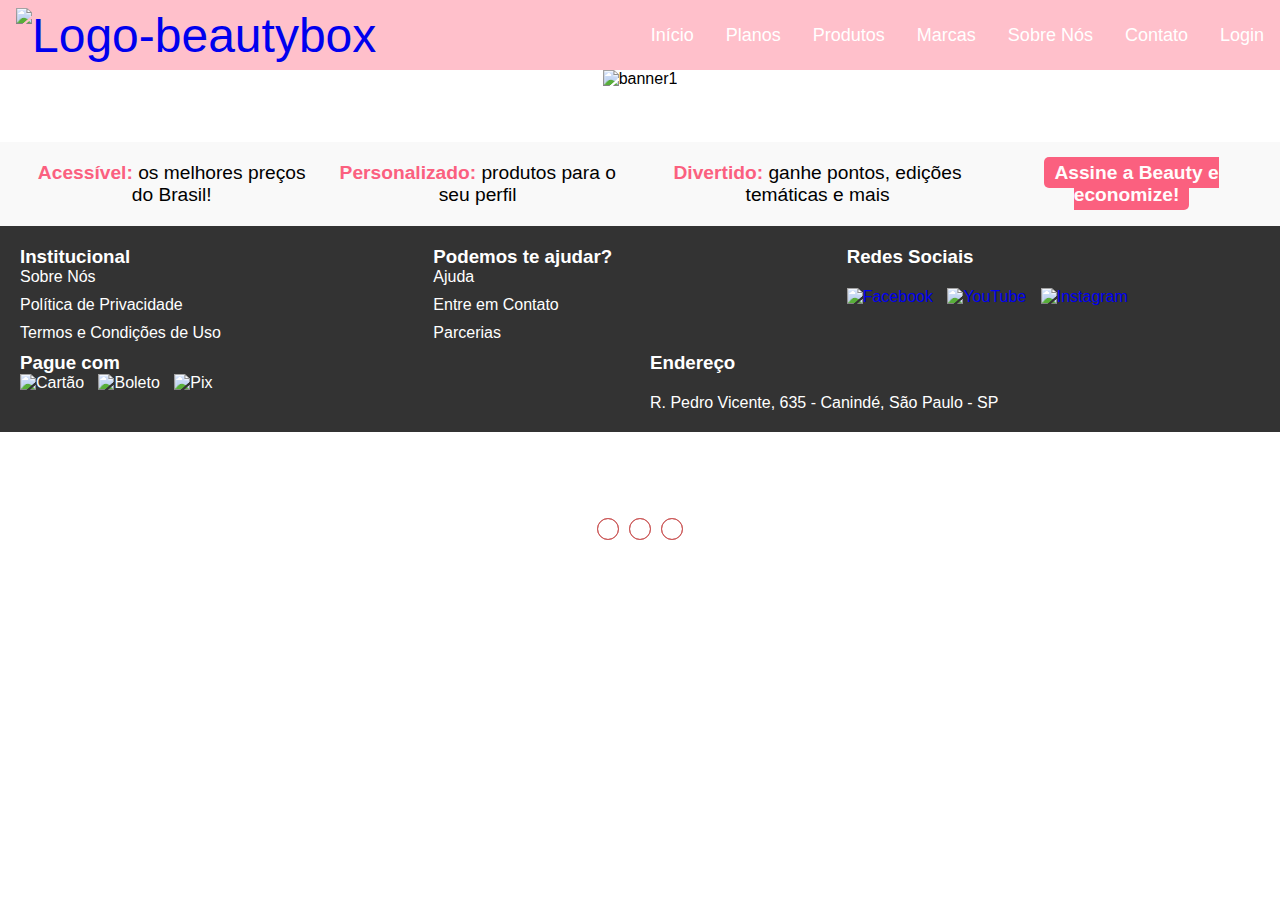
==== index.html @ 0a553676 "adicionando info list" ====
<!DOCTYPE html>
<html lang="en">
<head>
    <meta charset="UTF-8">
    <meta name="viewport" content="width=device-width, initial-scale=1.0">
    <title>BeautyBox</title>
    <link rel="stylesheet" href="Style/style.css" />
    <link rel="icon" href="Photos/logob.png"/>
    <script defer src="Scripts/mobileNavbar.js"></script>
    <script defer src="Scripts/slider.js"></script>

</head>
<body>
    <header class="header">
        <nav class="nav">
            <a href="/" class="logo"><img src="Photos/logop.png" alt="Logo-beautybox"></a>
            <button class="hamburguer"></button>
            <ul class="nav-list">
                <li><a href="#home">Início</a></li>
                <li><a href="#plans">Planos</a></li>
                <li><a href="products.html">Produtos</a></li>
                <li><a href="brands.html">Marcas</a></li>
                <li><a href="#about-us">Sobre Nós</a></li>
                <li><a href="#contacts">Contato</a></li>
                <li><a href="login.html">Login</a></li>
            </ul>
        </nav>
    </header>

    <section class="slider">
        <div class="slider-content">

            <input type= "radio" name="btn-radio" id="radio1">
            <input type= "radio" name="btn-radio" id="radio2">
            <input type= "radio" name="btn-radio" id="radio3">

            <div class="slide-box primeiro">
                <img class="img-desktop" src="Photos/banner-desk1.png" alt="banner1">
                <img class="img-mobile" src="Photos/banner-mob1.png" alt="banner1">
            </div>

            <div class="slide-box">
                <img class="img-desktop" src="Photos/banner-desk2.png" alt="banner2">
                <img class="img-mobile" src="Photos/banner-mob2.png" alt="banner2">
            </div>

            <div class="slide-box">
                <img class="img-desktop" src="Photos/banner-desk3.png" alt="banner3">
                <img class="img-mobile" src="Photos/banner-mob3.png" alt="banner3">
            </div>

            <div class="nav-auto">
                <div class="auto-btn1"></div>
                <div class="auto-btn2"></div>
                <div class="auto-btn3"></div>
            </div>

            <div class="nav-manual">
                <label for="radio1" class="manual-btn"></label>
                <label for="radio2" class="manual-btn"></label>
                <label for="radio3" class="manual-btn"></label>
            </div>

        </div>
    </section>
    
    <br>
    <br>
    <br>

    <section class="info-list">
        <ul>
            <li><strong style="color: #FB607F;">Acessível:</strong> os melhores preços do Brasil!</li>
            <li><strong style="color: #FB607F;">Personalizado:</strong> produtos para o seu perfil</li>
            <li><strong style="color: #FB607F;">Divertido:</strong> ganhe pontos, edições temáticas e mais</li>
            <li><a href="#planos"><span class="highlight-box"><strong style="color: #fffcfc;">Assine a Beauty e economize!</strong></a></span></li>
        </ul>
    </section>


    <!--
    <footer>
        <div id="footer-content">
            <div id="footer-contacts">
                <h1>Redes Socias</h1>
            </div>

            <div id="footer-social-media">
                <a href="#" class="footer-link" id="facebook">
                    <img src="Photos/facebook.svg" alt="icon facebook">
                </a>
            </div>
        </div>
    </footer>
-->

<div class="footer">
    <div class="footer-column">
        <h3>Institucional</h3>
        <ul>
            <li><a href="#">Sobre Nós</a></li>
            <li><a href="#">Política de Privacidade</a></li>
            <li><a href="#">Termos e Condições de Uso</a></li>
        </ul>
    </div>
    <div class="footer-column">
        <h3>Podemos te ajudar?</h3>
        <ul>
            <li><a href="#">Ajuda</a></li>
            <li><a href="#">Entre em Contato</a></li>
            <li><a href="#">Parcerias</a></li>
        </ul>
    </div>
    <div class="footer-column">
        <h3>Redes Sociais</h3>
        <div class="footer-social-icons">
            <a href="#"><img src="Photos/facebook.svg" alt="Facebook"></a>
            <a href="#"><img src="Photos/youtube.svg" alt="YouTube"></a>
            <a href="#"><img src="Photos/instagram.svg" alt="Instagram"></a>
        </div>
    </div>
    <div class="footer-column">
        <h3>Pague com</h3>
        <div class="footer-payment-methods">
            <img src="Photos/cartao.svg" alt="Cartão">
            <img src="Photos/boleto.svg" alt="Boleto">
            <img src="Photos/pix.svg" alt="Pix">
        </div>
    </div>
    <div class="footer-column">
        <h3>Endereço</h3>
        <p class="footer-address">R. Pedro Vicente, 635 - Canindé, São Paulo - SP</p>
    </div>
</div>

</body>
</html>
---- Style/style.css ----
* {
    margin: 0;
    padding: 0;
    font-family: Arial, sans-serif;
}

a {
    font:  sans-serif;
    text-decoration: none;
}

.header {
    background: #ffc0cb;
    padding-inline: 16px;
}

.nav {
    max-width: 1280px;
    height: 70px;
    margin-inline: auto;
    display: flex;
    justify-content: space-between;
    align-items: center;
}

.logo {
    font-size: 48px;
}

.logo img {
    height: 40px;
    margin-right: 100px;
}

.nav-list {
    display: flex;
    gap: 32px;
    list-style: none;
}

.nav-list a {
    font-size: 18px;
    color: #FFF;
    padding-block: 16px;
}

.hamburguer {
    display: none;
    border: none;
    background: none;
    border-top: 3px #FFF;
    cursor: pointer;
}

.hamburguer::before, .hamburguer::after{
    content: " ";
    display: block;
    width: 30px;
    height: 3px;
    background: #FFF;
    margin-top: 5px;
    position: relative;
    transition: 0.3s;
}

@media (max-width: 750px) {
    .hamburguer {
        display: block;
        z-index: 1;
    }
    .nav-list {
        position: fixed;
        top: 0;
        left: 0;
        width: 100vw;
        height: 100vh;
        background: #ffc0cb;
        flex-direction: column;
        justify-content: space-around;
        align-items: center;
        gap: 0;
        transform: translateX(100%);
        transition: trasform 0.3s ease-in;
        z-index: 1;
    }

    .nav.active .nav-list {
        transform: translateX(0);
        pointer-events: all;
        z-index: 2;
    }

    .nav.active .hamburguer {
        position: fixed;
        top: 26px;
        right: 16px;
        border-top-color: transparent;
        z-index: 3;
    }

    .nav.active .hamburguer::before {
        transform: rotate(135deg);
    }

    .nav.active .hamburguer::after {
        transform: rotate(-135deg);
        top: -7px;
    }

    .info-list {
        padding: 10px;
    }

    .info-list li {
        font-size: 1em;
    }

}

/*FIM DO HEADER*/

/*SLIDER*/
section.slider {
    margin: 0 auto;
    width: 100%;
    height: auto;
    padding: 0 !important;
    overflow: hidden;
}

.slider-content {
    width: 400%;
    height: auto;
    display: flex;
}

.slider-content input, .img-mobile {
    display: none;
}

.slide-box {
    width: 25%;
    height: auto;
    position: relative;
    text-align: center;
    transition: 1s;
}

.slide-box img {
    width: 100%;
}

.nav-manual, .nav-auto {
    position: absolute;
    width: 100%;
    margin-top: 35%;
    display: flex;
    justify-content: center;
}

.nav-manual .manual-btn, .nav-auto div {
    border: 1px solid #cd5c5c;
    padding: 10px;
    border-radius: 50%;
    cursor: pointer;
    transition: 0.2s;
}

.nav-manual .manual-btn:not(:last-child), .nav-auto div:not(:last-child) {
    margin-right: 10px;
}

.nav-manual .manual-btn:hover {
    background-color: #cd5c5c;
}

#radio1:checked ~ .nav-auto .auto-btn1, #radio2:checked ~ .nav-auto .auto-btn2, #radio3:checked ~ .nav-auto .auto-btn3 {
    background-color: #cd5c5c;
}

#radio1:checked ~ .primeiro {
    margin-left: 0%;
}

#radio2:checked ~ .primeiro {
    margin-left: -25%;
}

#radio3:checked ~ .primeiro {
    margin-left: -50%;
}

@media screen and (max-width: 751px) {
    .img-desktop{
        display: none;
    }
    .img-mobile{
        display: block;
    }
    .nav-auto, .nav-manual{
        margin-top: 60%;
    }

}

/*FIM DO SLIDER*/


.footer {
    background-color: #333;
    color: #fff;
    padding: 20px;
    text-align: left;
    display: flex;
    justify-content: space-between;
    flex-wrap: wrap;
}
.footer-column {
    flex: 1 1 300px;
    margin-right: 20px;
}
.footer-column:last-child {
    margin-right: 0;
}
.footer ul {
    list-style-type: none;
    padding: 0;
}
.footer ul li {
    margin-bottom: 10px;
    color: #fff; /* Cor dos textos */
}
.footer ul li a {
    text-decoration: none; /* Remover sublinhado dos links */
    color: #fff; /* Cor dos links */
}
.footer-social-icons {
    margin-top: 20px;
}
.footer-social-icons img {
    width: 30px;
    margin-right: 10px;
}
.footer-payment-methods img {
    width: 50px;
    margin-right: 10px;
}
.footer-address {
    margin-top: 20px;
    color: #fff; 
}
.signup {
    background-color: #FFD3E0;
    padding: 20px;
    text-align: center;
    display: flex;
    flex-direction: column;
    align-items: center;
}
.signup form {
    display: flex;
    flex-wrap: wrap;
    justify-content: center;
    align-items: center;
}
.signup input {
    margin: 5px;
    padding: 8px;
    width: calc(50% - 10px);
    box-sizing: border-box;
}
.signup input[type="submit"] {
    width: 100%;
    background-color: #fb607f;
}


/*informações */
.info-list {
    background-color: #f9f9f9;
    padding: 20px;
    text-align: center;
}

.info-list ul {
    list-style: none;
    padding: 0;
    margin: 0;
    display: flex;
    justify-content: center;
}

.info-list li {
    margin-bottom: 10px;
    font-size: 1.2em;
    margin: 0 10px;
    align-items: center;
}

.info-list .highlight-box {
    background-color: #FB607F;
    color: #fff;
    padding: 5px 10px;
    border-radius: 5px;
}


@media (max-width: 768px) {
    .info-list ul {
        flex-direction: column;
    }

    .info-list li {
        font-size: 1em;
        margin: 10px 0; 
    }
}
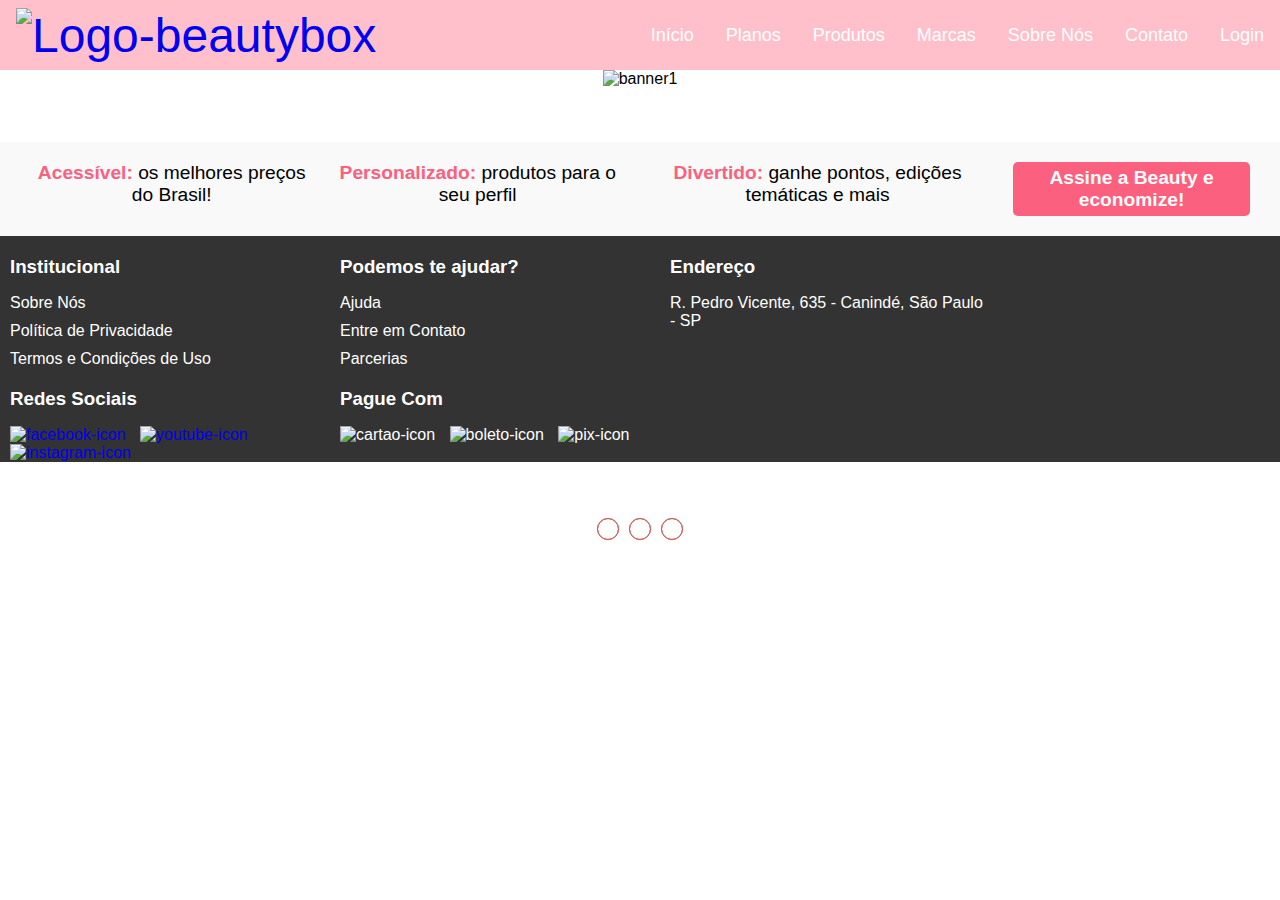
==== commit eb3e5a7c: "footer responsivo e ajuste nas infos" ====
--- a/index.html
+++ b/index.html
@@ -73,65 +73,50 @@
             <li><strong style="color: #FB607F;">Acessível:</strong> os melhores preços do Brasil!</li>
             <li><strong style="color: #FB607F;">Personalizado:</strong> produtos para o seu perfil</li>
             <li><strong style="color: #FB607F;">Divertido:</strong> ganhe pontos, edições temáticas e mais</li>
-            <li><a href="#planos"><span class="highlight-box"><strong style="color: #fffcfc;">Assine a Beauty e economize!</strong></a></span></li>
+            <li>
+                <a href="#planos">
+                    <span class="highlight-box">
+                        <strong style="color: #fffcfc;">Assine a Beauty e economize!</strong>
+                    </span>
+                </a>
+            </li>            
         </ul>
     </section>
 
-
-    <!--
-    <footer>
-        <div id="footer-content">
-            <div id="footer-contacts">
-                <h1>Redes Socias</h1>
-            </div>
-
-            <div id="footer-social-media">
-                <a href="#" class="footer-link" id="facebook">
-                    <img src="Photos/facebook.svg" alt="icon facebook">
-                </a>
-            </div>
-        </div>
-    </footer>
--->
-
-<div class="footer">
-    <div class="footer-column">
-        <h3>Institucional</h3>
+<footer>
+    <div class="container">
         <ul>
+            <h3>Institucional</h3>
             <li><a href="#">Sobre Nós</a></li>
             <li><a href="#">Política de Privacidade</a></li>
             <li><a href="#">Termos e Condições de Uso</a></li>
+            <div class="social-medias">
+                <h3>Redes Sociais</h3>
+                <a href="#"><img src="Photos/facebook.svg" alt="facebook-icon"></a>
+                <a href="#"><img src="Photos/youtube.svg" alt="youtube-icon"></a>
+                <a href="#"><img src="Photos/instagram.svg" alt="instagram-icon"></a>
+            </div>
         </ul>
-    </div>
-    <div class="footer-column">
-        <h3>Podemos te ajudar?</h3>
         <ul>
+            <h3>Podemos te ajudar?</h3>
             <li><a href="#">Ajuda</a></li>
             <li><a href="#">Entre em Contato</a></li>
             <li><a href="#">Parcerias</a></li>
+            <div class="payment-methods">
+                <h3>Pague Com</h3>
+                <img src="Photos/cartao.svg" alt="cartao-icon">
+                <img src="Photos/boleto.svg" alt="boleto-icon">
+                <img src="Photos/pix.svg" alt="pix-icon">
+            </div>
+        </ul>
+        <ul>
+            <h3>Endereço</h3>
+            <p>
+                R. Pedro Vicente, 635 - Canindé, São Paulo - SP
+            </p>
         </ul>
     </div>
-    <div class="footer-column">
-        <h3>Redes Sociais</h3>
-        <div class="footer-social-icons">
-            <a href="#"><img src="Photos/facebook.svg" alt="Facebook"></a>
-            <a href="#"><img src="Photos/youtube.svg" alt="YouTube"></a>
-            <a href="#"><img src="Photos/instagram.svg" alt="Instagram"></a>
-        </div>
-    </div>
-    <div class="footer-column">
-        <h3>Pague com</h3>
-        <div class="footer-payment-methods">
-            <img src="Photos/cartao.svg" alt="Cartão">
-            <img src="Photos/boleto.svg" alt="Boleto">
-            <img src="Photos/pix.svg" alt="Pix">
-        </div>
-    </div>
-    <div class="footer-column">
-        <h3>Endereço</h3>
-        <p class="footer-address">R. Pedro Vicente, 635 - Canindé, São Paulo - SP</p>
-    </div>
-</div>
+</footer>
 
 </body>
 </html>--- a/Style/style.css
+++ b/Style/style.css
@@ -2,10 +2,11 @@
     margin: 0;
     padding: 0;
     font-family: Arial, sans-serif;
+    scroll-behavior: smooth;
 }
 
 a {
-    font:  sans-serif;
+    font:  Arial, sans-serif;
     text-decoration: none;
 }
 
@@ -63,7 +64,7 @@
     transition: 0.3s;
 }
 
-@media (max-width: 750px) {
+@media (max-width: 767px) {
     .hamburguer {
         display: block;
         z-index: 1;
@@ -116,8 +117,7 @@
     }
 
 }
-
-/*FIM DO HEADER*/
+/*END-HEADER*/
 
 /*SLIDER*/
 section.slider {
@@ -190,7 +190,7 @@
     margin-left: -50%;
 }
 
-@media screen and (max-width: 751px) {
+@media screen and (max-width: 767px) {
     .img-desktop{
         display: none;
     }
@@ -202,80 +202,10 @@
     }
 
 }
-
-/*FIM DO SLIDER*/
-
-
-.footer {
-    background-color: #333;
-    color: #fff;
-    padding: 20px;
-    text-align: left;
-    display: flex;
-    justify-content: space-between;
-    flex-wrap: wrap;
-}
-.footer-column {
-    flex: 1 1 300px;
-    margin-right: 20px;
-}
-.footer-column:last-child {
-    margin-right: 0;
-}
-.footer ul {
-    list-style-type: none;
-    padding: 0;
-}
-.footer ul li {
-    margin-bottom: 10px;
-    color: #fff; /* Cor dos textos */
-}
-.footer ul li a {
-    text-decoration: none; /* Remover sublinhado dos links */
-    color: #fff; /* Cor dos links */
-}
-.footer-social-icons {
-    margin-top: 20px;
-}
-.footer-social-icons img {
-    width: 30px;
-    margin-right: 10px;
-}
-.footer-payment-methods img {
-    width: 50px;
-    margin-right: 10px;
-}
-.footer-address {
-    margin-top: 20px;
-    color: #fff; 
-}
-.signup {
-    background-color: #FFD3E0;
-    padding: 20px;
-    text-align: center;
-    display: flex;
-    flex-direction: column;
-    align-items: center;
-}
-.signup form {
-    display: flex;
-    flex-wrap: wrap;
-    justify-content: center;
-    align-items: center;
-}
-.signup input {
-    margin: 5px;
-    padding: 8px;
-    width: calc(50% - 10px);
-    box-sizing: border-box;
-}
-.signup input[type="submit"] {
-    width: 100%;
-    background-color: #fb607f;
-}
-
-
-/*informações */
+/*END-SLIDER*/
+
+
+/*INFOS*/
 .info-list {
     background-color: #f9f9f9;
     padding: 20px;
@@ -302,16 +232,72 @@
     color: #fff;
     padding: 5px 10px;
     border-radius: 5px;
-}
-
-
-@media (max-width: 768px) {
+    display: inline-block;
+}
+
+.info-list li a {
+    text-decoration: none; 
+}
+
+@media (max-width: 767px) {
     .info-list ul {
         flex-direction: column;
     }
 
     .info-list li {
         font-size: 1em;
-        margin: 10px 0; 
-    }
-}+        margin: 10px 0;
+    }  
+}
+/*END-INFOS*/
+
+/*FOOTER*/
+footer {
+    background-color: #333;
+}
+
+footer .container {
+    display: flex;
+    color: #FFF;
+}
+
+footer .container ul {
+    width: 25%;
+    margin-left: 10px;
+}
+
+footer .container h3 {
+    margin-bottom: 16px;
+    margin-top: 20px;
+    font-weight: 600;
+}
+
+footer .container .social-medias img, .payment-methods img {
+    margin-right: 10px;
+}
+
+footer .container ul {
+    list-style-type: none;
+    padding: 0;
+}
+
+footer .container ul li {
+    margin-bottom: 10px;
+    color: #fff; /* Cor dos textos */
+}
+
+footer .container ul li a {
+    text-decoration: none; /* Remover sublinhado dos links */
+    color: #fff; /* Cor dos links */
+}
+
+@media (max-width: 768px) {
+    footer .container ul {
+        width: 100%; /* Largura total para todas as ul em dispositivos móveis */
+    }
+
+    footer .container ul:nth-last-child(-n+2) {
+        width: 100%; /* Largura total apenas para as duas últimas ul */
+    }
+}
+/*END-FOOTER*/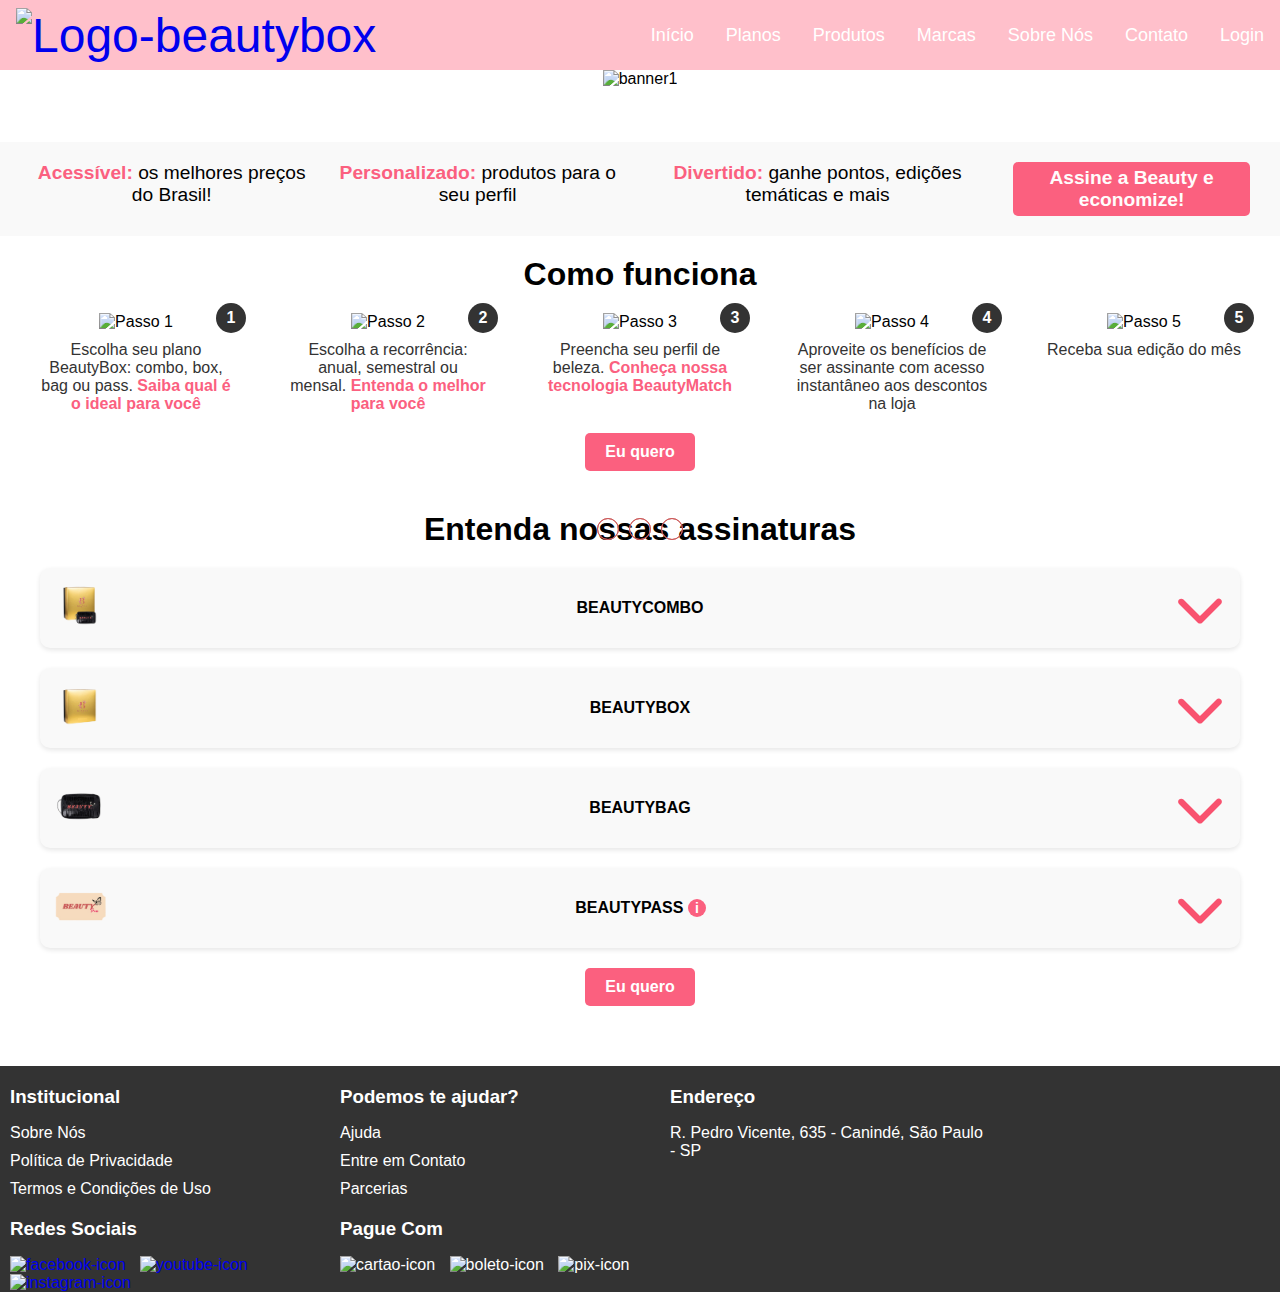
==== commit 467f2039: "adicionando informações dos planos responsivo" ====
--- a/index.html
+++ b/index.html
@@ -8,6 +8,7 @@
     <link rel="icon" href="Photos/logob.png"/>
     <script defer src="Scripts/mobileNavbar.js"></script>
     <script defer src="Scripts/slider.js"></script>
+    <script defer src="Scripts/dropdown.js"></script>
 
 </head>
 <body>
@@ -70,7 +71,7 @@
 
     <section class="info-list">
         <ul>
-            <li><strong style="color: #FB607F;">Acessível:</strong> os melhores preços do Brasil!</li>
+            <li id="plans"><strong style="color: #FB607F;">Acessível:</strong> os melhores preços do Brasil!</li>
             <li><strong style="color: #FB607F;">Personalizado:</strong> produtos para o seu perfil</li>
             <li><strong style="color: #FB607F;">Divertido:</strong> ganhe pontos, edições temáticas e mais</li>
             <li>
@@ -83,6 +84,124 @@
         </ul>
     </section>
 
+    <section class="como-funciona">
+        <h2>Como funciona</h2>
+        <div class="steps-container">
+            <div class="step">
+                <div class="icon">
+                    <img src="Photos/icon1.png" alt="Passo 1">
+                    <div class="step-number">1</div>
+                </div>
+                <p>Escolha seu plano BeautyBox: combo, box, bag ou pass. <a href="#ideal">Saiba qual é o ideal para você</a></p>
+            </div>
+            <div class="step">
+                <div class="icon">
+                    <img src="Photos/icon2.png" alt="Passo 2">
+                    <div class="step-number">2</div>
+                </div>
+                <p>Escolha a recorrência: anual, semestral ou mensal. <a href="#entenda">Entenda o melhor para você</a></p>
+            </div>
+            <div class="step">
+                <div class="icon">
+                    <img src="Photos/icon3.png" alt="Passo 3">
+                    <div class="step-number">3</div>
+                </div>
+                <p>Preencha seu perfil de beleza. <a href="#tecnologia">Conheça nossa tecnologia BeautyMatch</a></p>
+            </div>
+            <div class="step">
+                <div class="icon">
+                    <img src="Photos/icon4.png" alt="Passo 4">
+                    <div class="step-number">4</div>
+                </div>
+                <p>Aproveite os benefícios de ser assinante com acesso instantâneo aos descontos na loja</p>
+            </div>
+            <div class="step">
+                <div class="icon">
+                    <img src="Photos/icon5.png" alt="Passo 5">
+                    <div class="step-number">5</div>
+                </div>
+                <p>Receba sua edição do mês</p>
+            </div>
+        </div>
+        <div class="cta">
+            <a href="#planos" class="cta-button">Eu quero</a>
+        </div>
+    </section>
+
+    <div class="container3">
+        <section class="planos">
+            <h2>Entenda nossas assinaturas</h2>
+            <div class="imagens">
+                <div class="dropdown">
+                    <div class="dropdown-header">
+                        <img src="Photos/combo.png" alt="beautcombo">
+                        <strong><p>BEAUTYCOMBO</p></strong>
+                        <img src="Photos/chevron-down-solid.svg" class="chevron-down">
+                    </div>
+                    <div class="dropdown-content">
+                        <p>Kit mensal incluso: box + bag <img src="Photos/icons8-check.svg" class="check-icon"></p>
+                        <p>Produtos por kit: 8 a 11  <img src="Photos/icons8-check.svg" class="check-icon"></p>
+                        <p>Valor em produtos que irá receber: +R$340 <img src="Photos/icons8-check.svg" class="check-icon"></p>
+                        <p>Edições especiais por ano: <img src="Photos/icons8-check.svg" class="check-icon"></p>
+                        <p>Compras na loja com o melhor preço do Brasil!: <img src="Photos/icons8-check.svg" class="check-icon"></p>
+                        <p>Produtos de graça com beautypoints: <img src="Photos/icons8-check.svg" class="check-icon"></p>
+                        <p>Frete grátis em pedidos na loja: <img src="Photos/icons8-check.svg" class="check-icon"></p>
+                        <p>Recomendações personalizadas com BeautyMatch: <img src="Photos/icons8-check.svg" class="check-icon"></p>
+                        <p>Acesso à comunidade Beauty: <img src="Photos/icons8-check.svg" class="check-icon"></p>
+                    </div>
+                </div>
+                <div class="dropdown">
+                    <div class="dropdown-header">
+                        <img src="Photos/box.png" alt="beautybox">
+                        <strong><p>BEAUTYBOX</p></strong>
+                        <img src="Photos/chevron-down-solid.svg" class="chevron-down">
+                    </div>
+                    <div class="dropdown-content">
+                        <p>Kit mensal incluso: box <img src="Photos/icons8-check.svg" class="check-icon"></p>
+                        <p>Produtos por kit: 5 a 7 <img src="Photos/icons8-check.svg" class="check-icon"></p>
+                        <p>Valor em produtos que irá receber: +R$240 <img src="Photos/icons8-check.svg" class="check-icon"></p>
+                        <p>Edições especiais por ano: <img src="Photos/icons8-check.svg" class="check-icon"></p>
+                        <p>Compras na loja com o melhor preço do Brasil!: <img src="Photos/icons8-check.svg" class="check-icon"></p>
+                        <p>Produtos de graça com beautypoints: <img src="Photos/icons8-check.svg" class="check-icon"></p>
+                        <p>Frete grátis em pedidos na loja: <img src="Photos/icons8-check.svg" class="check-icon"></p>
+                        <p>Recomendações personalizadas com BeautyMatch: <img src="Photos/icons8-check.svg" class="check-icon"></p>
+                        <p>Acesso à comunidade Beauty: <img src="Photos/icons8-check.svg" class="check-icon"></p>
+                    </div>
+                </div>
+                <div class="dropdown">
+                    <div class="dropdown-header">
+                        <img src="Photos/bag.png" alt="beautybag">
+                        <strong><p>BEAUTYBAG</p></strong>
+                        <img src="Photos/chevron-down-solid.svg" class="chevron-down">
+                    </div>
+                    <div class="dropdown-content">
+                        <p>Kit mensal incluso: bag <img src="Photos/icons8-check.svg" class="check-icon"></p>
+                        <p>Produtos por kit: 3 a 4 <img src="Photos/icons8-check.svg" class="check-icon"></p>
+                        <p>Valor em produtos que irá receber: +R$100 <img src="Photos/icons8-check.svg" class="check-icon"></p>
+                        <p>Compras na loja com o melhor preço do Brasil!: <img src="Photos/icons8-check.svg" class="check-icon"></p>
+                        <p>Frete grátis em pedidos na loja: <img src="Photos/icons8-check.svg" class="check-icon"></p>
+                        <p>Recomendações personalizadas com BeautyMatch: <img src="Photos/icons8-check.svg" class="check-icon"></p>
+                        <p>Acesso à comunidade Beauty: ✓<img src="Photos/icons8-check.svg" class="check-icon"></p>
+                    </div>
+                </div>
+                <div class="dropdown">
+                    <div class="dropdown-header">
+                        <img src="Photos/pass.png" alt="beautypass">
+                        <strong><p>BEAUTYPASS <span class="info-icon" title='Compre o combo (R$148,00), a box (R$94,90) ou a bag (R$53,90) quando quiser'>i</span></p></strong>
+                        <img src="Photos/chevron-down-solid.svg" class="chevron-down">
+                    </div>
+                    <div class="dropdown-content">
+                        <p>Compra avulsa <img src="Photos/icons8-check.svg" class="check-icon"></p>
+                        <p>50% de desconto no frete normal <img src="Photos/icons8-check.svg" class="check-icon"></p>
+                    </div>
+                </div>
+            </div>
+            <div class="cta">
+                <a href="#planos" class="cta-button">Eu quero</a>
+            </div>
+        </section>
+    </div>
+
 <footer>
     <div class="container">
         <ul>
--- a/Style/style.css
+++ b/Style/style.css
@@ -251,6 +251,110 @@
 }
 /*END-INFOS*/
 
+
+/*COMO-FUNCIONA*/
+@media (max-width: 768px) {
+    .como-funciona {
+        padding: 20px;
+        text-align: center;
+        margin: 0 auto;
+    }
+
+    .steps-container {
+        flex-direction: column;
+        align-items: center;
+    }
+
+    .step {
+        max-width: 100%;
+        margin-bottom: 20px;
+    }
+}
+
+.como-funciona {
+    text-align: center;
+    padding: 20px;
+}
+
+.como-funciona h2 {
+    font-size: 2em;
+    margin-bottom: 20px;
+}
+
+.steps-container {
+    display: flex;
+    justify-content: space-around;
+    flex-wrap: wrap;
+    gap: 20px;
+}
+
+.step {
+    flex: 1 1 200px;
+    max-width: 200px;
+    text-align: center;
+}
+
+.step p {
+    font-size: 1em;
+    color: #333;
+}
+
+.step a {
+    color: #FB607F;
+    text-decoration: none;
+    font-weight: bold;
+}
+
+.step a:hover {
+    text-decoration: underline;
+}
+
+.icon {
+    position: relative;
+    margin-bottom: 10px;
+}
+
+.icon img {
+    width: 80px;
+    height: 80px;
+}
+
+.step-number {
+    position: absolute;
+    top: -10px;
+    right: -10px;
+    background-color: #333;
+    color: #fff;
+    width: 30px;
+    height: 30px;
+    border-radius: 50%;
+    display: flex;
+    justify-content: center;
+    align-items: center;
+    font-weight: bold;
+}
+
+.cta-button {
+    display: inline-block;
+    padding: 10px 20px;
+    background-color: #FB607F;
+    color: #fff;
+    text-decoration: none;
+    border-radius: 5px;
+    font-size: 1em;
+    font-weight: bold;
+    transition: background-color 0.3s;
+}
+
+.cta-button:hover {
+    background-color: #f9526f;
+}
+
+.cta {
+    margin-top: 20px;
+}
+/*END COMO-FUNCIONA*/
+
 /*FOOTER*/
 footer {
     background-color: #333;
@@ -299,5 +403,318 @@
     footer .container ul:nth-last-child(-n+2) {
         width: 100%; /* Largura total apenas para as duas últimas ul */
     }
-}
-/*END-FOOTER*/+
+}
+/*END-FOOTER*/
+
+
+/*PÁGINA DE PRODUTOS*/
+.product-table {
+    width: 100%;
+    border-collapse: collapse;
+    margin: 20px auto;
+}
+
+.product-card {
+    background-color: #fff;
+    border-radius: 8px;
+    box-shadow: 0 4px 8px rgba(0, 0, 0, 0.1);
+    width: 220px;
+    margin: 16px;
+    padding: 16px;
+    text-align: center;
+    vertical-align: top;
+}
+
+.product-card img {
+    width: 50%;
+    border-radius: 8px;
+    margin-bottom: 8px;
+}
+
+.product-info h2 {
+    font-size: 18px;
+    margin-bottom: 8px;
+}
+
+.product-info p {
+    font-size: 14px;
+    margin-bottom: 8px;
+}
+
+.product-info .price {
+    margin-bottom: 8px;
+}
+
+.product-info .price p {
+    margin: 4px 0;
+}
+
+.rating {
+    top: 8px;
+    left: 8px;
+    background-color: #ffa500; 
+    color: #fff;
+    padding: 2px 8px;
+    border-radius: 4px;
+    font-size: 12px;
+}
+
+.club-price {
+    color: green;
+    font-weight: bold;
+}
+
+.regular-price {
+    color: grey;
+    text-decoration: line-through;
+}
+
+.discount {
+    color: red;
+    font-weight: bold;
+}
+
+.buy-button {
+    background-color: #ff1493; /* Pink */
+    color: #fff;
+    border: none;
+    padding: 12px;
+    border-radius: 8px;
+    cursor: pointer;
+    font-size: 16px;
+    width: 100%;
+    margin-top: 8px;
+}
+
+
+/* Responsivo */
+
+@media (max-width: 768px) {
+    .product-table {
+        display: block;
+    }
+
+    .product-card {
+        width: 90%;
+        display: flex;
+        margin-bottom: 20px;
+        align-items: center;
+        justify-content: center;
+    }
+
+}
+
+/*END PÁGINA DE PRODUTOS*/
+
+
+/*PÁGINA DE MARCAS*/
+.hea {
+    padding: 20px;
+    background-color: #f4f4f4;
+}
+
+.hea h1 {
+    margin: 0;
+    font-size: 2.5em;
+    color: #333;
+}
+
+.hea p {
+    font-size: 1.0em;
+    color: #070707;
+}
+
+.brand-logos {
+    background-color: #f4f4f4;
+    display: flex;
+    flex-wrap: wrap;
+    justify-content: center;
+    padding: 20px;
+}
+
+.brand {
+    border: 2px solid white;
+    padding: 10px;
+    margin: 10px;
+    display: inline-block;
+    width: 150px;
+    height: 150px;
+    overflow: hidden;
+    transition: transform 0.3s;
+    box-sizing: border-box;
+    text-align: center;
+    background-color: white;
+}
+
+.brand img {
+    display: block;
+    max-width: 100%;
+    height: auto;
+}
+
+.brand:hover {
+    transform: scale(1.3);
+}
+
+.brand p {
+    margin-top: 10px;
+    font-size: 14px;
+    color: #333;
+    text-align: center;
+}
+
+.brand-text {
+    text-align: center;
+    margin-top: 10px;
+    font-size: 14px;
+    color: #333;
+}
+
+/*END PÁGINA DE MARCAS*/
+
+
+/*DETALHES DOS PLANOS*/
+.container3 {
+    max-width: 1200px;
+    margin: 0 auto;
+    padding: 20px;
+}
+
+.planos {
+    text-align: center;
+    margin-bottom: 40px;
+}
+
+.planos h2 {
+    font-size: 2em;
+    margin-bottom: 20px;
+}
+
+.dropdown {
+    margin-bottom: 20px;
+    background: #f9f9f9;
+    border-radius: 10px;
+    padding: 15px;
+    box-shadow: 0 2px 5px rgba(0, 0, 0, 0.1);
+    position: relative;
+}
+
+.dropdown-header {
+    display: flex;
+    align-items: center;
+    justify-content: space-between;
+    cursor: pointer;
+}
+
+.dropdown-header img {
+    height: 50px;
+}
+
+.dropdown-content {
+    display: none;
+    margin-top: 10px;
+    text-align: left;
+}
+
+.chevron-down {
+    height: 60px;
+}
+
+.dropdown-content p {
+    display: flex;
+    justify-content: space-between; 
+    align-items: center; 
+}
+
+.dropdown-content p:nth-child(even) {
+    background-color: rgba(255, 255, 255, 0.9);
+}
+
+.dropdown-content p:nth-child(odd) {
+    background-color: rgba(251, 96, 127, 0.5);
+    color: #fff;
+}
+
+.dropdown.active .dropdown-content {
+    display: block;
+}
+
+.cta {
+    margin-top: 20px;
+}
+
+.cta-button {
+    display: inline-block;
+    padding: 10px 20px;
+    background-color: #FB607F;
+    color: #fff;
+    text-decoration: none;
+    border-radius: 5px;
+    font-size: 1em;
+    font-weight: bold;
+    transition: background-color 0.3s;
+}
+
+.cta-button:hover {
+    background-color: #f9526f;
+}
+
+
+.info-icon {
+    display: inline-block;
+    width: 18px;
+    height: 18px;
+    background-color: #fb607f;
+    color: white;
+    border-radius: 50%;
+    text-align: center;
+    font-size: 14px;
+    line-height: 18px;
+    cursor: pointer;
+    position: relative;
+}
+
+.info-icon:hover::after {
+    content: attr(title);
+    position: absolute;
+    bottom: 125%;
+    left: 50%;
+    transform: translateX(-50%);
+    background-color: #FFE4E1;
+    color: #DE3163;
+    padding: 5px 10px;
+    border-radius: 5px;
+    white-space: nowrap;
+    z-index: 1;
+    opacity: 1;
+}
+
+.info-icon:hover::before {
+    content: '';
+    position: absolute;
+    bottom: 115%;
+    left: 50%;
+    transform: translateX(-50%);
+    border-width: 5px;
+    border-style: solid;
+    border-color: black transparent transparent transparent;
+    z-index: 1;
+}
+
+.check-icon {
+    vertical-align: middle; 
+    margin-left: 5px; 
+}
+
+@media (max-width: 768px) {
+    .dropdown-header {
+        flex-direction: column;
+        align-items: center;
+    }
+    
+    .dropdown-content {
+        text-align: center;
+    }
+}
+/*END DETALHES DOS PLANOS*/
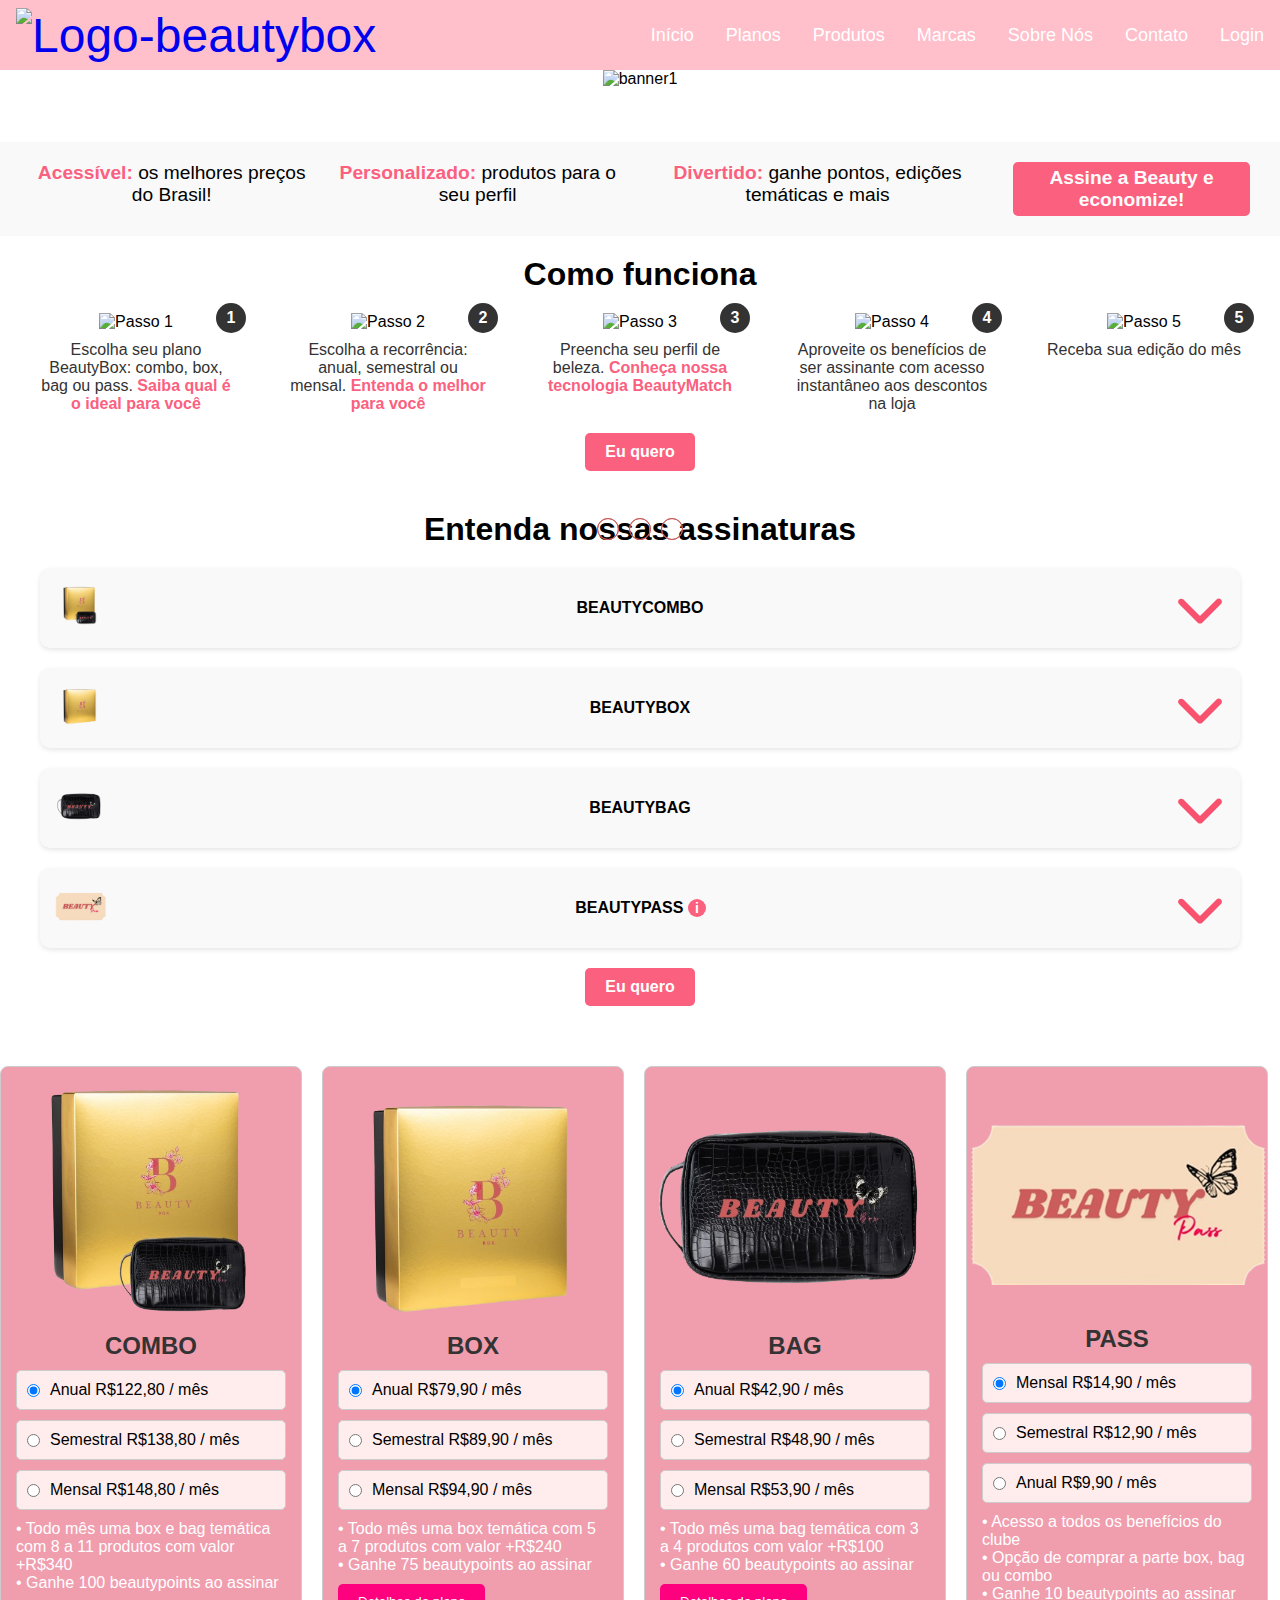
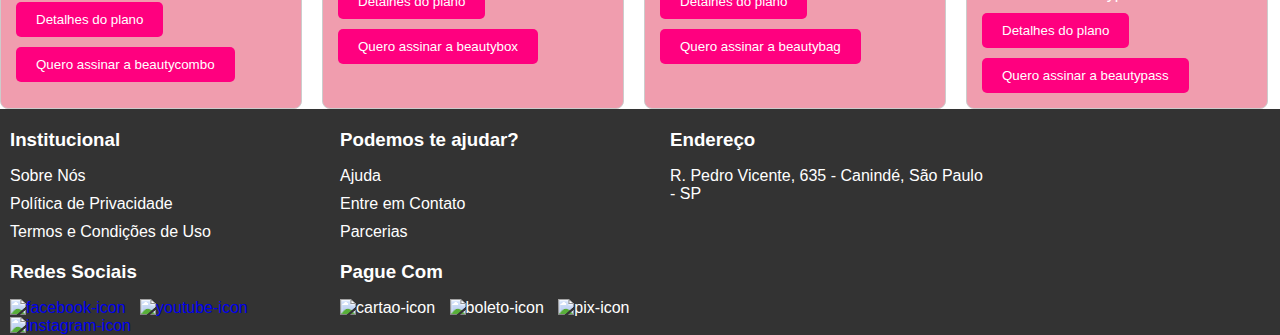
==== commit 6d472a5e: "card slider adicionado" ====
--- a/index.html
+++ b/index.html
@@ -9,6 +9,7 @@
     <script defer src="Scripts/mobileNavbar.js"></script>
     <script defer src="Scripts/slider.js"></script>
     <script defer src="Scripts/dropdown.js"></script>
+    <script defer src="Scripts/cardSlider.js"></script>
 
 </head>
 <body>
@@ -202,6 +203,83 @@
         </section>
     </div>
 
+    <div class="slider-container">
+        <div class="card">
+          <img src="Photos/combo.png" alt="Imagem 1">
+          <div class="card-content">
+            <h3>Combo</h3>
+            <form>
+                <label><input type="radio" name="glamcombo" checked> Anual R$122,80 / mês</label>
+                <label><input type="radio" name="glamcombo"> Semestral R$138,80 / mês</label>
+                <label><input type="radio" name="glamcombo"> Mensal R$148,80 / mês</label>
+            </form>
+            <ul>
+                <li>• Todo mês uma box e bag temática com 8 a 11 produtos com valor +R$340</li>
+                <li>• Ganhe 100 beautypoints ao assinar</li>
+            </ul>
+            <button onclick="showDetails('glamcombo')">Detalhes do plano</button>
+            <button class="subscribe-button">Quero assinar a beautycombo</button>
+          </div>
+        </div>
+      
+        <div class="card">
+          <img src="Photos/box.png" alt="Imagem 2">
+          <div class="card-content">
+            <h3>Box</h3>
+            <form>
+                <label><input type="radio" name="glambox" checked> Anual R$79,90 / mês</label>
+                <label><input type="radio" name="glambox"> Semestral R$89,90 / mês</label>
+                <label><input type="radio" name="glambox"> Mensal R$94,90 / mês</label>
+            </form>
+            <ul>
+                <li>• Todo mês uma box temática com 5 a 7 produtos com valor +R$240</li>
+                <li>• Ganhe 75 beautypoints ao assinar</li>
+            </ul>
+            <button onclick="showDetails('glambox')">Detalhes do plano</button>
+            <button class="subscribe-button">Quero assinar a beautybox</button>
+          </div>
+        </div>
+    
+        <div class="card">
+          <img src="Photos/bag.png" alt="Imagem 3">
+          <div class="card-content">
+            <h3>Bag</h3>
+            <form>
+                <label><input type="radio" name="glambag" checked> Anual R$42,90 / mês</label>
+                <label><input type="radio" name="glambag"> Semestral R$48,90 / mês</label>
+                <label><input type="radio" name="glambag"> Mensal R$53,90 / mês</label>
+            </form>
+            <ul>
+                <li>• Todo mês uma bag temática com 3 a 4 produtos com valor +R$100</li>
+                <li>• Ganhe 60 beautypoints ao assinar</li>
+            </ul>
+            <button onclick="showDetails('glambag')">Detalhes do plano</button>
+            <button class="subscribe-button">Quero assinar a beautybag</button>
+          </div>
+        </div>
+    
+        <div class="card">
+          <img src="Photos/pass.png" alt="Imagem 4">
+          <div class="card-content">
+            <h3>Pass</h3>
+            <form>
+                <label><input type="radio" name="glampass" checked> Mensal R$14,90 / mês</label>
+                <label><input type="radio" name="glampass"> Semestral R$12,90 / mês</label>
+                <label><input type="radio" name="glampass"> Anual R$9,90 / mês</label>
+            </form>
+            <ul>
+                <li>• Acesso a todos os benefícios do clube</li>
+                <li>• Opção de comprar a parte box, bag ou combo</li>
+                <li>• Ganhe 10 beautypoints ao assinar</li>
+            </ul>
+            <button onclick="showDetails('glampass')">Detalhes do plano</button>
+            <button class="subscribe-button">Quero assinar a beautypass</button>
+          </div>
+        </div>
+      
+        <!-- Adicione mais cards conforme necessário -->
+      </div>    
+
 <footer>
     <div class="container">
         <ul>
--- a/Style/style.css
+++ b/Style/style.css
@@ -355,6 +355,92 @@
 }
 /*END COMO-FUNCIONA*/
 
+/*CARD-SLIDER*/
+
+.slider-container {
+    display: flex;
+    overflow-x: auto; /* Permite rolagem horizontal */
+    scroll-snap-type: x mandatory; /* Garante que os cards parem alinhados */
+  }
+  
+.card {
+    flex: 0 0 auto; /* Impede que os cards se expandam */
+    width: 300px; /* Largura dos cards */
+    margin-right: 20px; /* Espaçamento entre os cards */
+    scroll-snap-align: start; /* Alinha os cards no início da viewport */
+    border: 1px solid #ccc;
+    border-radius: 8px;
+    overflow: hidden; /* Garante que a imagem não saia do card */
+    background: #f09dae;
+}
+
+  
+ .card img {
+    width: 100%;
+    height: auto;
+    display: block;
+}
+  
+.card-content {
+    padding: 15px;
+}
+  
+.card-content h3 {
+    margin-top: -50px;
+    text-align: center;
+    font-size: 1.5em;
+    text-transform: uppercase;
+    color: #333;
+    
+}
+
+  .card-content ul {
+    list-style: none;
+    padding: 0;
+    text-align: left;
+}
+
+.card-content ul li {
+    margin: 0;
+    color: #FFF;
+}
+  
+.card-content button {
+    background-color: #ff007f;
+    color: #fff;
+    border: none;
+    padding: 10px 20px;
+    margin-top: 10px;
+    border-radius: 5px;
+    cursor: pointer;
+}
+
+.card-content button:hover {
+    background-color: #e6006f;
+}
+
+form label {
+    display: flex;
+    align-items: center;
+    margin: 10px 0;
+    padding: 10px;
+    border: 1px solid #ccc;
+    border-radius: 5px;
+    background-color: #ffeded;
+    cursor: pointer;
+}
+
+form label input {
+    margin-right: 10px;
+}
+
+form label input:checked + span {
+    background-color: #ff007f;
+    color: #fff;
+}
+
+/*END-CARD-SLIDER*/
+
 /*FOOTER*/
 footer {
     background-color: #333;
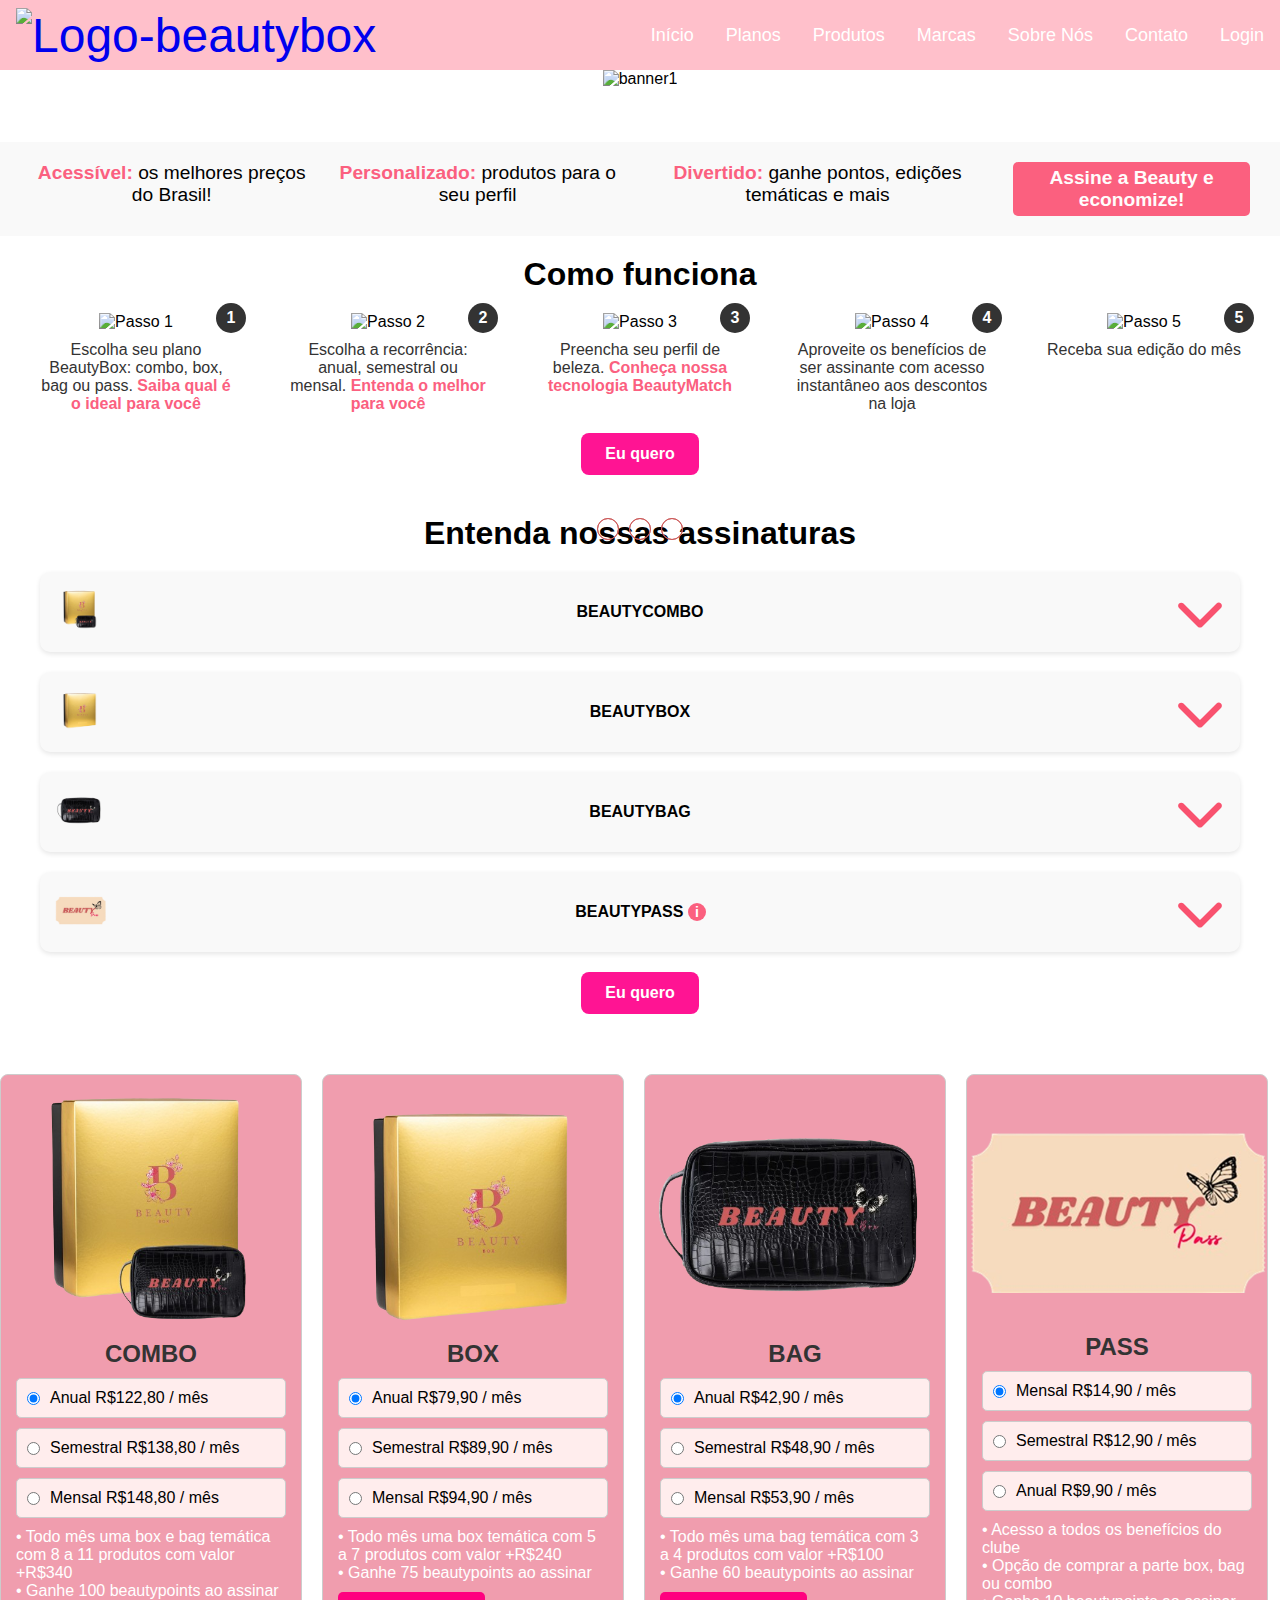
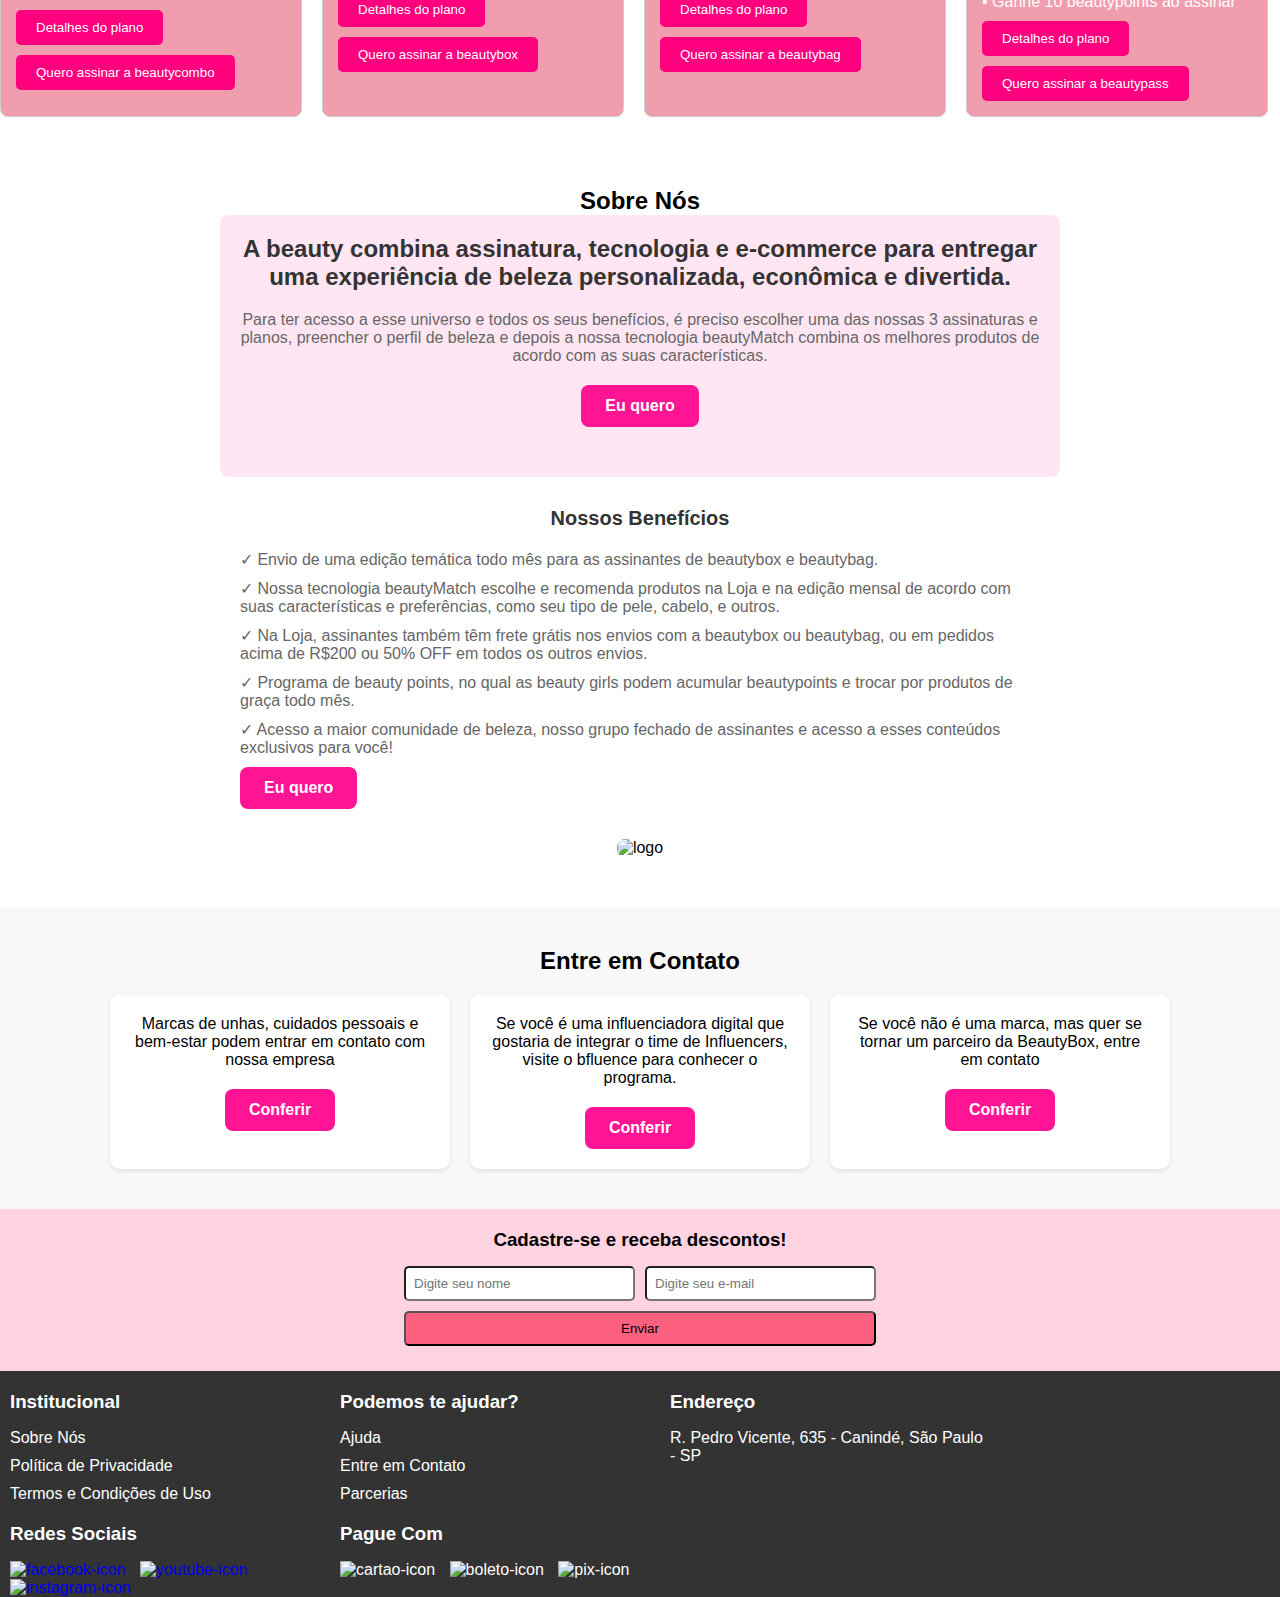
==== commit 5ec2b93b: "Card de contatos responsivo" ====
--- a/index.html
+++ b/index.html
@@ -278,7 +278,60 @@
         </div>
       
         <!-- Adicione mais cards conforme necessário -->
-      </div>    
+    </div>    
+
+    <section class="about-us" id="about-us">
+        <h2 style="text-align: center;">Sobre Nós</h2>
+    <div class="content-box">
+        <div class="content">
+            <h1>A beauty combina assinatura, tecnologia e e-commerce para entregar uma experiência de beleza personalizada, econômica e divertida.</h1>
+            <p>Para ter acesso a esse universo e todos os seus benefícios, é preciso escolher uma das nossas 3 assinaturas e planos, preencher o perfil de beleza e depois a nossa tecnologia beautyMatch combina os melhores produtos de acordo com as suas características.</p>
+            <a href="#planos" class="cta-button">Eu quero</a>
+        </div>
+    </div>
+        <div class="benefits">
+            <h2>Nossos Benefícios</h2>
+            <ul>
+                <li>✓ Envio de uma edição temática todo mês para as assinantes de beautybox e beautybag.</li>
+                <li>✓ Nossa tecnologia beautyMatch escolhe e recomenda produtos na Loja e na edição mensal de acordo com suas características e preferências, como seu tipo de pele, cabelo, e outros.</li>
+                <li>✓ Na Loja, assinantes também têm frete grátis nos envios com a beautybox ou beautybag, ou em pedidos acima de R$200 ou 50% OFF em todos os outros envios.</li>
+                <li>✓ Programa de beauty points, no qual as beauty girls podem acumular beautypoints e trocar por produtos de graça todo mês.</li>
+                <li>✓ Acesso a maior comunidade de beleza, nosso grupo fechado de assinantes e acesso a esses conteúdos exclusivos para você!</li>
+            </ul>
+            <a href="#planos" class="cta-button">Eu quero</a>
+        </div>
+        <div class="img">
+            <img src="Photos/logop.png" alt="logo">
+        </div>
+    </section>
+
+    <section id="contact" class="contact">
+        <h2>Entre em Contato</h2>
+        <div class="contact-cards">
+            <div class="contact-card">
+                <p>Marcas de unhas, cuidados pessoais e bem-estar podem entrar em contato com nossa empresa</p>
+                
+                <button onclick="window.open('https://github.com/brendagiron/beautyboxx', '_blank')" class="cta-button">Conferir</button>
+            </div>
+            <div class="contact-card">
+                <p>Se você é uma influenciadora digital que gostaria de integrar o time de Influencers, visite o bfluence para conhecer o programa.</p>
+                <button onclick="window.open('https://github.com/brendagiron/beautyboxx', '_blank')" class="cta-button">Conferir</button>
+            </div>
+            <div class="contact-card">
+                <p>Se você não é uma marca, mas quer se tornar um parceiro da BeautyBox, entre em contato</p>
+                <button onclick="window.open('https://github.com/brendagiron/beautyboxx', '_blank')" class="cta-button">Conferir</button>
+            </div>
+        </div>
+    </section>
+
+    <div class="signup">
+        <h3>Cadastre-se e receba descontos!</h3>
+        <form action="#" method="post">
+            <input type="text" id="nome" name="nome" placeholder="Digite seu nome" required>
+            <input type="email" id="email" name="email" placeholder="Digite seu e-mail" required>
+            <input type="submit" value="Enviar">
+        </form>
+    </div>
 
 <footer>
     <div class="container">
--- a/Style/style.css
+++ b/Style/style.css
@@ -355,311 +355,6 @@
 }
 /*END COMO-FUNCIONA*/
 
-/*CARD-SLIDER*/
-
-.slider-container {
-    display: flex;
-    overflow-x: auto; /* Permite rolagem horizontal */
-    scroll-snap-type: x mandatory; /* Garante que os cards parem alinhados */
-  }
-  
-.card {
-    flex: 0 0 auto; /* Impede que os cards se expandam */
-    width: 300px; /* Largura dos cards */
-    margin-right: 20px; /* Espaçamento entre os cards */
-    scroll-snap-align: start; /* Alinha os cards no início da viewport */
-    border: 1px solid #ccc;
-    border-radius: 8px;
-    overflow: hidden; /* Garante que a imagem não saia do card */
-    background: #f09dae;
-}
-
-  
- .card img {
-    width: 100%;
-    height: auto;
-    display: block;
-}
-  
-.card-content {
-    padding: 15px;
-}
-  
-.card-content h3 {
-    margin-top: -50px;
-    text-align: center;
-    font-size: 1.5em;
-    text-transform: uppercase;
-    color: #333;
-    
-}
-
-  .card-content ul {
-    list-style: none;
-    padding: 0;
-    text-align: left;
-}
-
-.card-content ul li {
-    margin: 0;
-    color: #FFF;
-}
-  
-.card-content button {
-    background-color: #ff007f;
-    color: #fff;
-    border: none;
-    padding: 10px 20px;
-    margin-top: 10px;
-    border-radius: 5px;
-    cursor: pointer;
-}
-
-.card-content button:hover {
-    background-color: #e6006f;
-}
-
-form label {
-    display: flex;
-    align-items: center;
-    margin: 10px 0;
-    padding: 10px;
-    border: 1px solid #ccc;
-    border-radius: 5px;
-    background-color: #ffeded;
-    cursor: pointer;
-}
-
-form label input {
-    margin-right: 10px;
-}
-
-form label input:checked + span {
-    background-color: #ff007f;
-    color: #fff;
-}
-
-/*END-CARD-SLIDER*/
-
-/*FOOTER*/
-footer {
-    background-color: #333;
-}
-
-footer .container {
-    display: flex;
-    color: #FFF;
-}
-
-footer .container ul {
-    width: 25%;
-    margin-left: 10px;
-}
-
-footer .container h3 {
-    margin-bottom: 16px;
-    margin-top: 20px;
-    font-weight: 600;
-}
-
-footer .container .social-medias img, .payment-methods img {
-    margin-right: 10px;
-}
-
-footer .container ul {
-    list-style-type: none;
-    padding: 0;
-}
-
-footer .container ul li {
-    margin-bottom: 10px;
-    color: #fff; /* Cor dos textos */
-}
-
-footer .container ul li a {
-    text-decoration: none; /* Remover sublinhado dos links */
-    color: #fff; /* Cor dos links */
-}
-
-@media (max-width: 768px) {
-    footer .container ul {
-        width: 100%; /* Largura total para todas as ul em dispositivos móveis */
-    }
-
-    footer .container ul:nth-last-child(-n+2) {
-        width: 100%; /* Largura total apenas para as duas últimas ul */
-    }
-
-}
-/*END-FOOTER*/
-
-
-/*PÁGINA DE PRODUTOS*/
-.product-table {
-    width: 100%;
-    border-collapse: collapse;
-    margin: 20px auto;
-}
-
-.product-card {
-    background-color: #fff;
-    border-radius: 8px;
-    box-shadow: 0 4px 8px rgba(0, 0, 0, 0.1);
-    width: 220px;
-    margin: 16px;
-    padding: 16px;
-    text-align: center;
-    vertical-align: top;
-}
-
-.product-card img {
-    width: 50%;
-    border-radius: 8px;
-    margin-bottom: 8px;
-}
-
-.product-info h2 {
-    font-size: 18px;
-    margin-bottom: 8px;
-}
-
-.product-info p {
-    font-size: 14px;
-    margin-bottom: 8px;
-}
-
-.product-info .price {
-    margin-bottom: 8px;
-}
-
-.product-info .price p {
-    margin: 4px 0;
-}
-
-.rating {
-    top: 8px;
-    left: 8px;
-    background-color: #ffa500; 
-    color: #fff;
-    padding: 2px 8px;
-    border-radius: 4px;
-    font-size: 12px;
-}
-
-.club-price {
-    color: green;
-    font-weight: bold;
-}
-
-.regular-price {
-    color: grey;
-    text-decoration: line-through;
-}
-
-.discount {
-    color: red;
-    font-weight: bold;
-}
-
-.buy-button {
-    background-color: #ff1493; /* Pink */
-    color: #fff;
-    border: none;
-    padding: 12px;
-    border-radius: 8px;
-    cursor: pointer;
-    font-size: 16px;
-    width: 100%;
-    margin-top: 8px;
-}
-
-
-/* Responsivo */
-
-@media (max-width: 768px) {
-    .product-table {
-        display: block;
-    }
-
-    .product-card {
-        width: 90%;
-        display: flex;
-        margin-bottom: 20px;
-        align-items: center;
-        justify-content: center;
-    }
-
-}
-
-/*END PÁGINA DE PRODUTOS*/
-
-
-/*PÁGINA DE MARCAS*/
-.hea {
-    padding: 20px;
-    background-color: #f4f4f4;
-}
-
-.hea h1 {
-    margin: 0;
-    font-size: 2.5em;
-    color: #333;
-}
-
-.hea p {
-    font-size: 1.0em;
-    color: #070707;
-}
-
-.brand-logos {
-    background-color: #f4f4f4;
-    display: flex;
-    flex-wrap: wrap;
-    justify-content: center;
-    padding: 20px;
-}
-
-.brand {
-    border: 2px solid white;
-    padding: 10px;
-    margin: 10px;
-    display: inline-block;
-    width: 150px;
-    height: 150px;
-    overflow: hidden;
-    transition: transform 0.3s;
-    box-sizing: border-box;
-    text-align: center;
-    background-color: white;
-}
-
-.brand img {
-    display: block;
-    max-width: 100%;
-    height: auto;
-}
-
-.brand:hover {
-    transform: scale(1.3);
-}
-
-.brand p {
-    margin-top: 10px;
-    font-size: 14px;
-    color: #333;
-    text-align: center;
-}
-
-.brand-text {
-    text-align: center;
-    margin-top: 10px;
-    font-size: 14px;
-    color: #333;
-}
-
-/*END PÁGINA DE MARCAS*/
-
-
 /*DETALHES DOS PLANOS*/
 .container3 {
     max-width: 1200px;
@@ -804,3 +499,574 @@
     }
 }
 /*END DETALHES DOS PLANOS*/
+
+
+/*CARD-SLIDER*/
+.slider-container {
+    display: flex;
+    overflow-x: auto; /* Permite rolagem horizontal */
+    scroll-snap-type: x mandatory; /* Garante que os cards parem alinhados */
+    margin-bottom: 20px;
+}
+  
+.card {
+    flex: 0 0 auto; /* Impede que os cards se expandam */
+    width: 300px; /* Largura dos cards */
+    margin-right: 20px; /* Espaçamento entre os cards */
+    scroll-snap-align: start; /* Alinha os cards no início da viewport */
+    border: 1px solid #ccc;
+    border-radius: 8px;
+    overflow: hidden; /* Garante que a imagem não saia do card */
+    background: #f09dae;
+}
+
+  
+ .card img {
+    width: 100%;
+    height: auto;
+    display: block;
+}
+  
+.card-content {
+    padding: 15px;
+}
+  
+.card-content h3 {
+    margin-top: -50px;
+    text-align: center;
+    font-size: 1.5em;
+    text-transform: uppercase;
+    color: #333;
+    
+}
+
+  .card-content ul {
+    list-style: none;
+    padding: 0;
+    text-align: left;
+}
+
+.card-content ul li {
+    margin: 0;
+    color: #FFF;
+}
+  
+.card-content button {
+    background-color: #ff007f;
+    color: #fff;
+    border: none;
+    padding: 10px 20px;
+    margin-top: 10px;
+    border-radius: 5px;
+    cursor: pointer;
+}
+
+.card-content button:hover {
+    background-color: #e6006f;
+}
+
+.card-content form label {
+    display: flex;
+    align-items: center;
+    margin: 10px 0;
+    padding: 10px;
+    border: 1px solid #ccc;
+    border-radius: 5px;
+    background-color: #ffeded;
+    cursor: pointer;
+}
+
+.card-content form label input {
+    margin-right: 10px;
+}
+
+.card-content label input:checked + span {
+    background-color: #ff007f;
+    color: #fff;
+}
+/*END-CARD-SLIDER*/
+
+/*ABOUT-US*/
+.about-us {
+    display: flex;
+    flex-direction: column;
+    align-items: center;
+    padding: 50px 20px;
+    background-color: #fff;
+}
+
+.about-us .content {
+    text-align: center;
+    max-width: 800px;
+    margin-bottom: 30px;
+}
+
+.about-us h1 {
+    font-size: 24px;
+    margin-bottom: 20px;
+    color: #333;
+}
+
+.about-us p {
+    font-size: 16px;
+    margin-bottom: 20px;
+    color: #666;
+}
+
+.about-us .cta-button {
+    background-color: #ff1493; /* Pink */
+    color: #fff;
+    border: none;
+    padding: 12px 24px;
+    border-radius: 8px;
+    cursor: pointer;
+    font-size: 16px;
+}
+
+.about-us .benefits {
+    max-width: 800px;
+    text-align: left;
+}
+
+.about-us .benefits h2 {
+    font-size: 20px;
+    margin-bottom: 20px;
+    color: #333;
+    text-align: center;
+}
+
+.about-us .benefits ul {
+    list-style-type: none;
+    padding: 0;
+}
+
+.about-us .benefits ul li {
+    font-size: 16px;
+    margin-bottom: 10px;
+    color: #666;
+}
+
+.about-us .img {
+    margin-top: 30px;
+}
+
+.about-us .img img {
+    max-width: 100%;
+    border-radius: 8px;
+}
+
+.content-box {
+    background-color: #ffe6f2; 
+    padding: 20px;
+    border-radius: 8px;
+    margin-bottom: 30px;
+}
+
+@media (max-width: 768px) {
+    .about-us {
+        padding: 30px 10px;
+    }
+
+    .about-us .content {
+        max-width: 100%;
+    }
+
+    .about-us h1 {
+        font-size: 20px;
+    }
+
+    .about-us p {
+        font-size: 14px;
+    }
+
+    .about-us .benefits {
+        max-width: 100%;
+    }
+
+    .about-us .benefits h2 {
+        font-size: 18px;
+    }
+
+    .about-us .benefits ul li {
+        font-size: 14px;
+    }
+}
+/*END-ABOUT-US*/
+
+/*CONTACT*/
+.contact {
+    padding: 40px 20px;
+    background-color: #f8f8f8;
+}
+
+.contact h2 {
+    text-align: center;
+    margin-bottom: 20px;
+}
+
+.contact-cards {
+    display: flex;
+    justify-content: center;
+    gap: 20px;
+}
+
+.contact-card {
+    background-color: white;
+    padding: 20px;
+    border-radius: 10px;
+    box-shadow: 0 2px 4px rgba(0,0,0,0.1);
+    flex: 1;
+    max-width: 300px;
+    text-align: center;
+}
+
+.contact-card p {
+    margin-bottom: 20px;
+}
+
+.cta-button {
+    background-color: #ff1493;
+    color: #fff;
+    border: none;
+    padding: 12px 24px;
+    border-radius: 8px;
+    cursor: pointer;
+    font-size: 16px;
+}
+
+.cta-button:hover {
+    background-color: #ff459e;
+}
+
+/* Media queries para telas menores */
+@media (max-width: 768px) {
+    .contact-cards {
+        flex-direction: column;
+        align-items: center;
+    }
+
+    .contact-card {
+        width: 60%;
+        max-width: none;
+        margin-bottom: 20px;
+    }
+}
+
+/*END-CONTACT*/
+
+/*SIGN-UP*/
+.signup {
+    background-color: #FFD3E0;
+    padding: 20px;
+    text-align: center;
+    display: flex;
+    flex-direction: column;
+    align-items: center;
+}
+
+.signup h3 {
+    margin-bottom: 10px;
+}
+.signup form {
+    display: flex;
+    flex-wrap: wrap;
+    justify-content: center;
+    align-items: center;
+}
+.signup input {
+    margin: 5px;
+    padding: 8px;
+    width: calc(50% - 10px);
+    box-sizing: border-box;
+    border-radius: 5px;
+}
+.signup input[type="submit"] {
+    width: 100%;
+    background-color: #fb607f;
+    border-radius: 5px;
+}
+/*END-SIGN-UP*/
+
+/*FOOTER*/
+footer {
+    background-color: #333;
+}
+
+footer .container {
+    display: flex;
+    color: #FFF;
+}
+
+footer .container ul {
+    width: 25%;
+    margin-left: 10px;
+}
+
+footer .container h3 {
+    margin-bottom: 16px;
+    margin-top: 20px;
+    font-weight: 600;
+}
+
+footer .container .social-medias img, .payment-methods img {
+    margin-right: 10px;
+}
+
+footer .container ul {
+    list-style-type: none;
+    padding: 0;
+}
+
+footer .container ul li {
+    margin-bottom: 10px;
+    color: #fff; /* Cor dos textos */
+}
+
+footer .container ul li a {
+    text-decoration: none; /* Remover sublinhado dos links */
+    color: #fff; /* Cor dos links */
+}
+
+@media (max-width: 768px) {
+    footer .container ul {
+        width: 100%; /* Largura total para todas as ul em dispositivos móveis */
+    }
+
+    footer .container ul:nth-last-child(-n+2) {
+        width: 100%; /* Largura total apenas para as duas últimas ul */
+    }
+
+}
+/*END-FOOTER*/
+
+
+/*PÁGINA DE PRODUTOS*/
+.product-table {
+    width: 100%;
+    border-collapse: collapse;
+    margin: 20px auto;
+}
+
+.product-card {
+    background-color: #fff;
+    border-radius: 8px;
+    box-shadow: 0 4px 8px rgba(0, 0, 0, 0.1);
+    width: 220px;
+    margin: 16px;
+    padding: 16px;
+    text-align: center;
+    vertical-align: top;
+}
+
+.product-card img {
+    width: 50%;
+    border-radius: 8px;
+    margin-bottom: 8px;
+}
+
+.product-info h2 {
+    font-size: 18px;
+    margin-bottom: 8px;
+}
+
+.product-info p {
+    font-size: 14px;
+    margin-bottom: 8px;
+}
+
+.product-info .price {
+    margin-bottom: 8px;
+}
+
+.product-info .price p {
+    margin: 4px 0;
+}
+
+.rating {
+    top: 8px;
+    left: 8px;
+    background-color: #ffa500; 
+    color: #fff;
+    padding: 2px 8px;
+    border-radius: 4px;
+    font-size: 12px;
+}
+
+.club-price {
+    color: green;
+    font-weight: bold;
+}
+
+.regular-price {
+    color: grey;
+    text-decoration: line-through;
+}
+
+.discount {
+    color: red;
+    font-weight: bold;
+}
+
+.buy-button {
+    background-color: #ff1493; /* Pink */
+    color: #fff;
+    border: none;
+    padding: 12px;
+    border-radius: 8px;
+    cursor: pointer;
+    font-size: 16px;
+    width: 100%;
+    margin-top: 8px;
+}
+
+
+/* Responsivo */
+
+@media (max-width: 768px) {
+    .product-table {
+        display: block;
+    }
+
+    .product-card {
+        width: 90%;
+        display: flex;
+        margin-bottom: 20px;
+        align-items: center;
+        justify-content: center;
+    }
+
+}
+
+/*END PÁGINA DE PRODUTOS*/
+
+
+/*PÁGINA DE MARCAS*/
+.hea {
+    padding: 20px;
+    background-color: #f4f4f4;
+}
+
+.hea h1 {
+    margin: 0;
+    font-size: 2.5em;
+    color: #333;
+}
+
+.hea p {
+    font-size: 1.0em;
+    color: #070707;
+}
+
+.brand-logos {
+    background-color: #f4f4f4;
+    display: flex;
+    flex-wrap: wrap;
+    justify-content: center;
+    padding: 20px;
+}
+
+.brand {
+    border: 2px solid white;
+    padding: 10px;
+    margin: 10px;
+    display: inline-block;
+    width: 150px;
+    height: 150px;
+    overflow: hidden;
+    transition: transform 0.3s;
+    box-sizing: border-box;
+    text-align: center;
+    background-color: white;
+}
+
+.brand img {
+    display: block;
+    max-width: 100%;
+    height: auto;
+}
+
+.brand:hover {
+    transform: scale(1.3);
+}
+
+.brand p {
+    margin-top: 10px;
+    font-size: 14px;
+    color: #333;
+    text-align: center;
+}
+
+.brand-text {
+    text-align: center;
+    margin-top: 10px;
+    font-size: 14px;
+    color: #333;
+}
+/*END PÁGINA DE MARCAS*/
+
+
+
+
+/*LOGIN-PAGE*/
+.login-container {
+    display: flex;
+    justify-content: center;
+    align-items: center;
+    height: 100vh;
+    background: #f8f8f8;
+}
+
+.login-container form {
+    background: #fff;
+    border: 1px solid #e0e0e0;
+    border-radius: 8px;
+    padding: 20px;
+    box-shadow: 0 2px 4px rgba(0,0,0,0.1);
+    width: 300px;
+}
+
+.login-container .form-group {
+    margin-bottom: 10px;
+}
+
+.login-container h3 {
+    margin-bottom: 20px;
+}
+
+.login-container a{
+    margin-bottom: 10px;
+}
+
+.login-container p{
+    margin-top: 5px;
+}
+
+.login-container input {
+    width: calc(100% - 20px);
+    padding: 5px 10px;
+    margin-top: 7px;
+    margin-bottom: 10PX;
+    border: 1px solid #e0e0e0;
+    border-radius: 4px;
+}
+
+.login-container button {
+    width: 100%;
+    padding: 10px;
+    background: #ff1493;
+    color: #fff;
+    border: none;
+    border-radius: 4px;
+    cursor: pointer;
+}
+
+.login-container button:hover {
+    background: #ff66b2;
+}
+
+.login-container a {
+    color: #ff1493;
+    display: block;
+    margin-top: 10px;
+    text-align: center;
+}
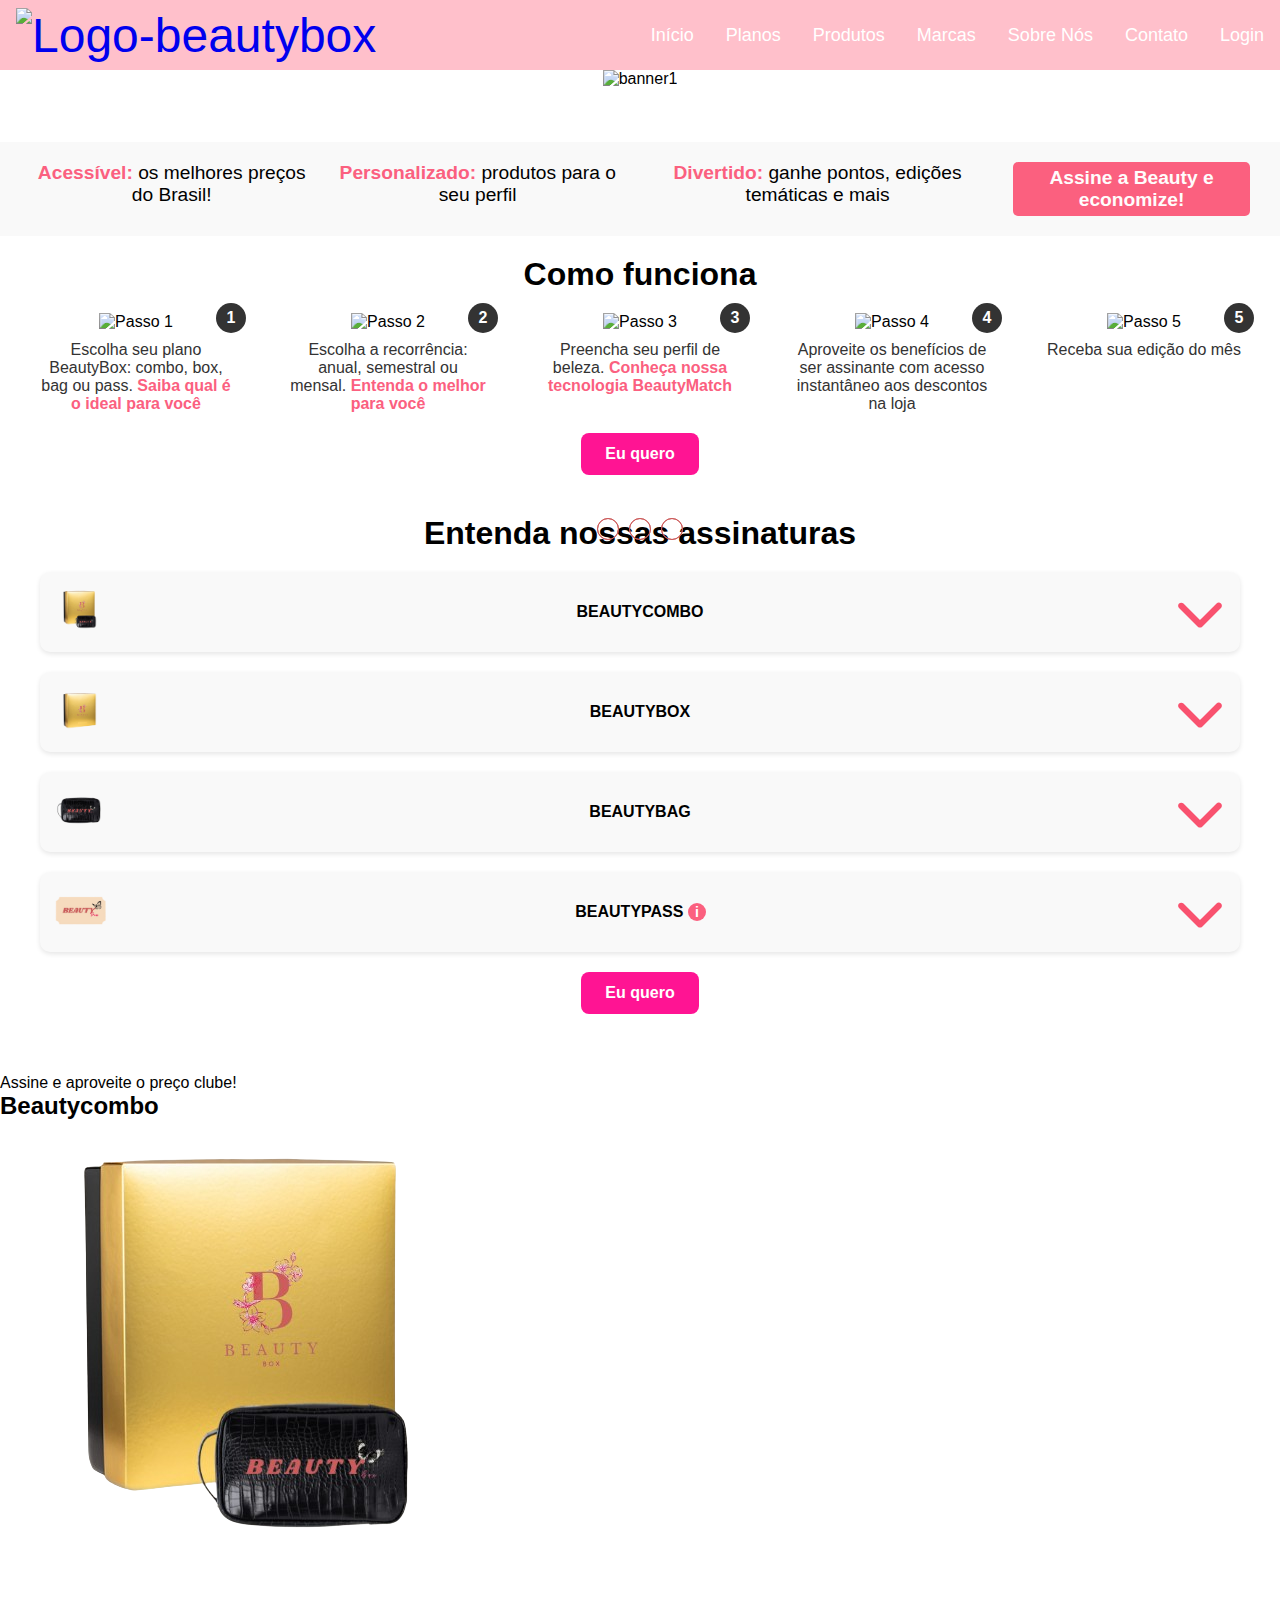
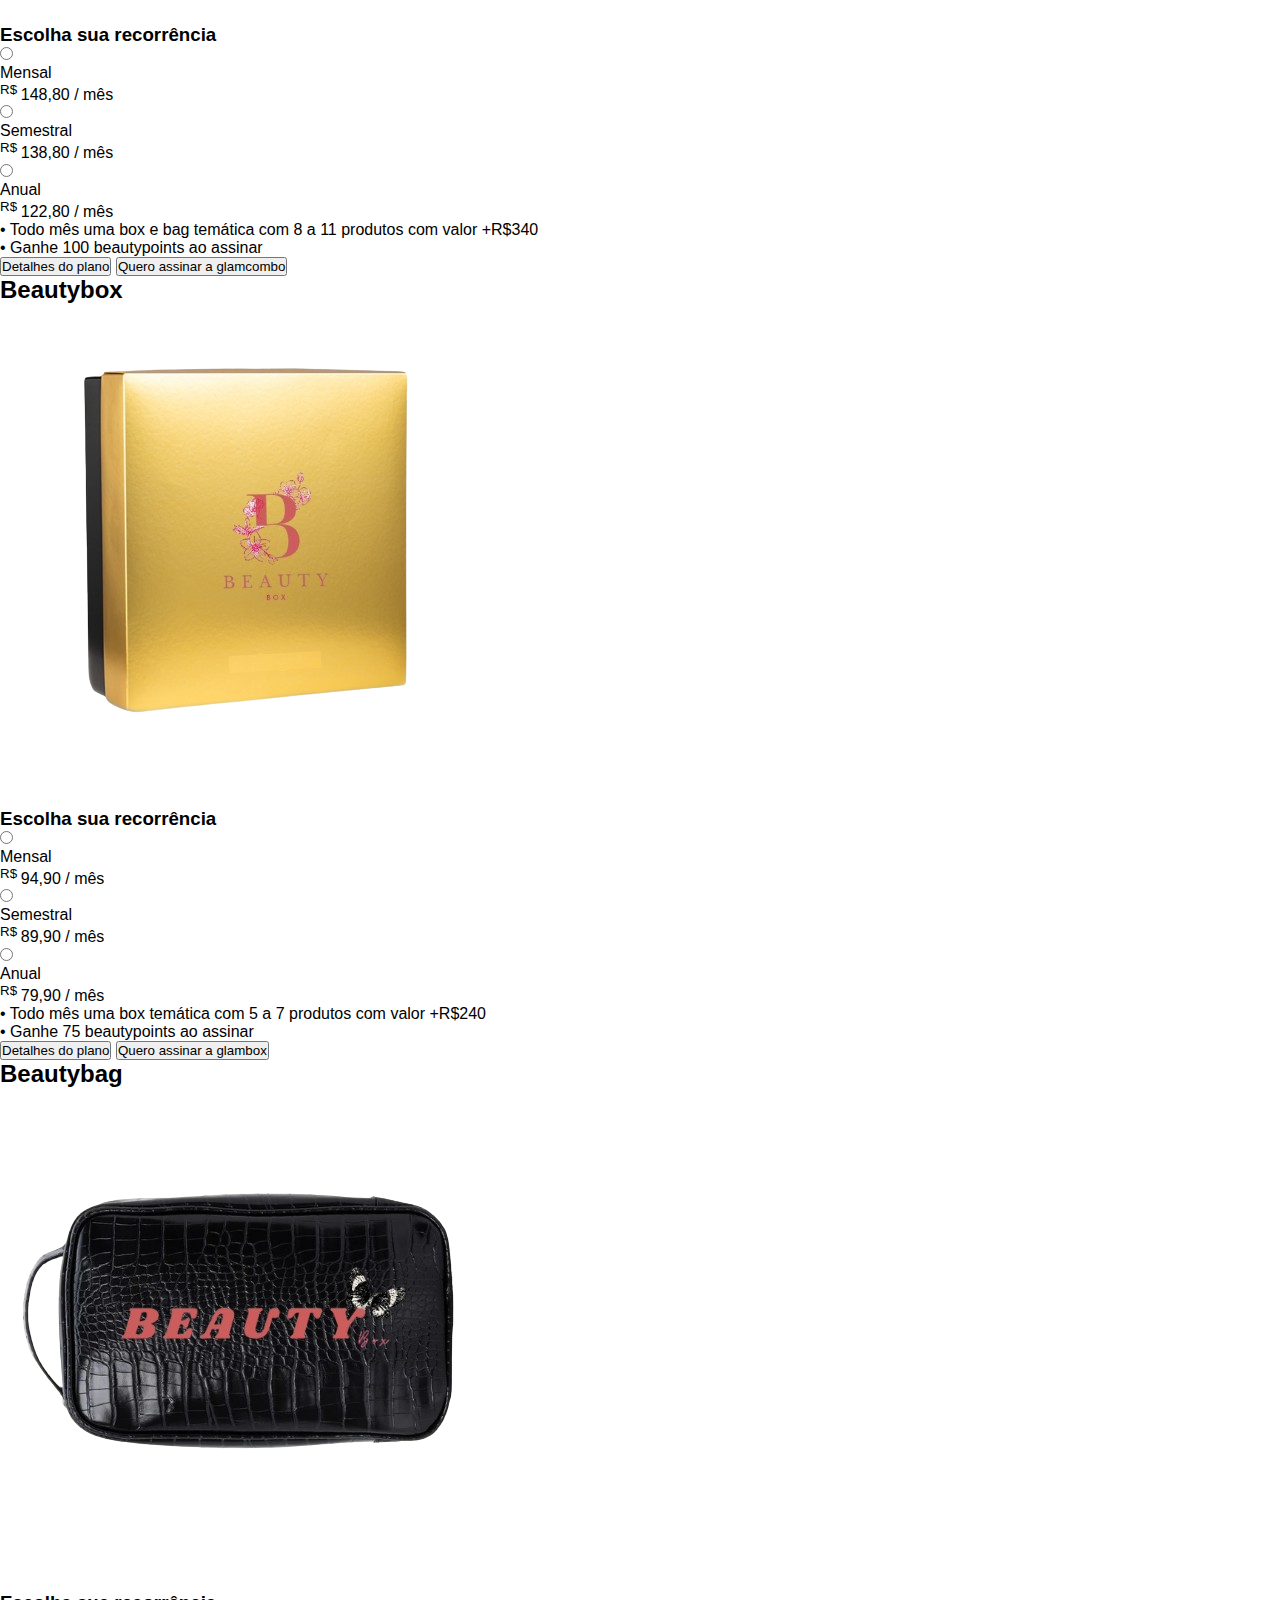
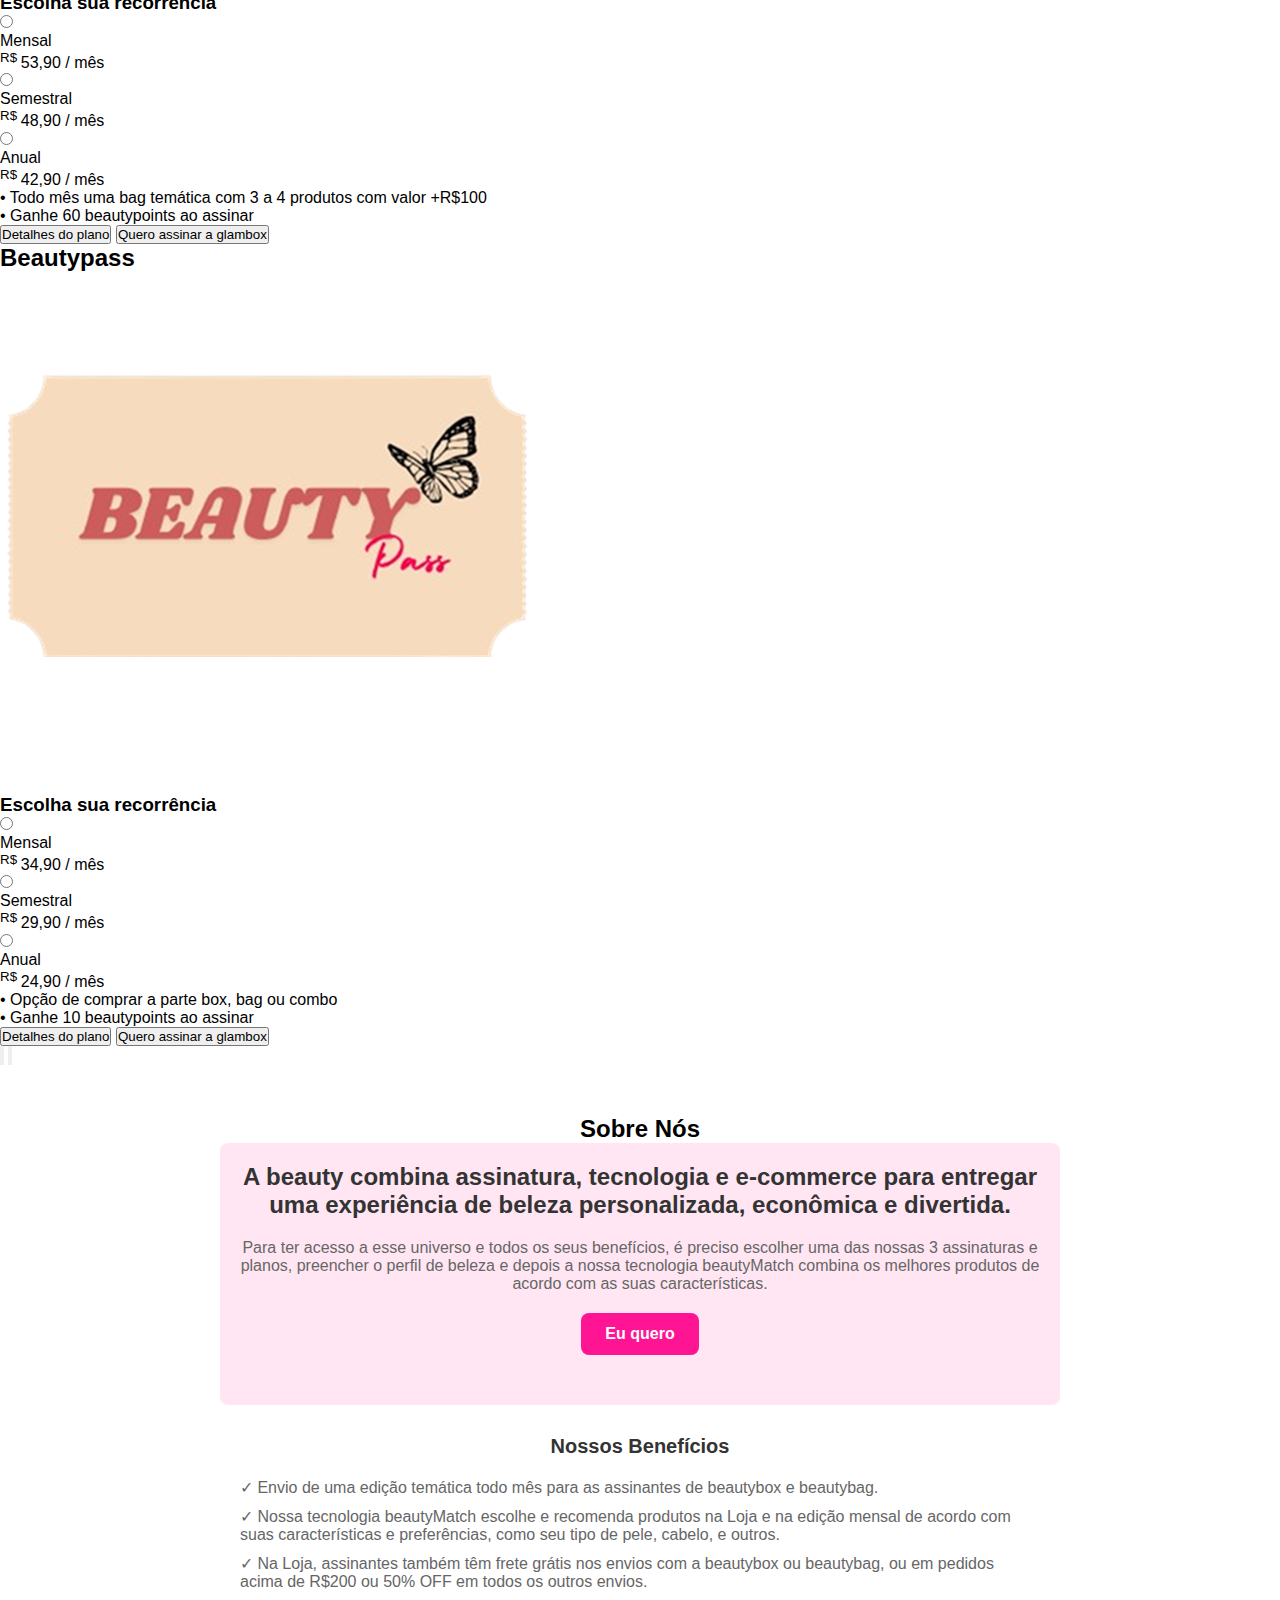
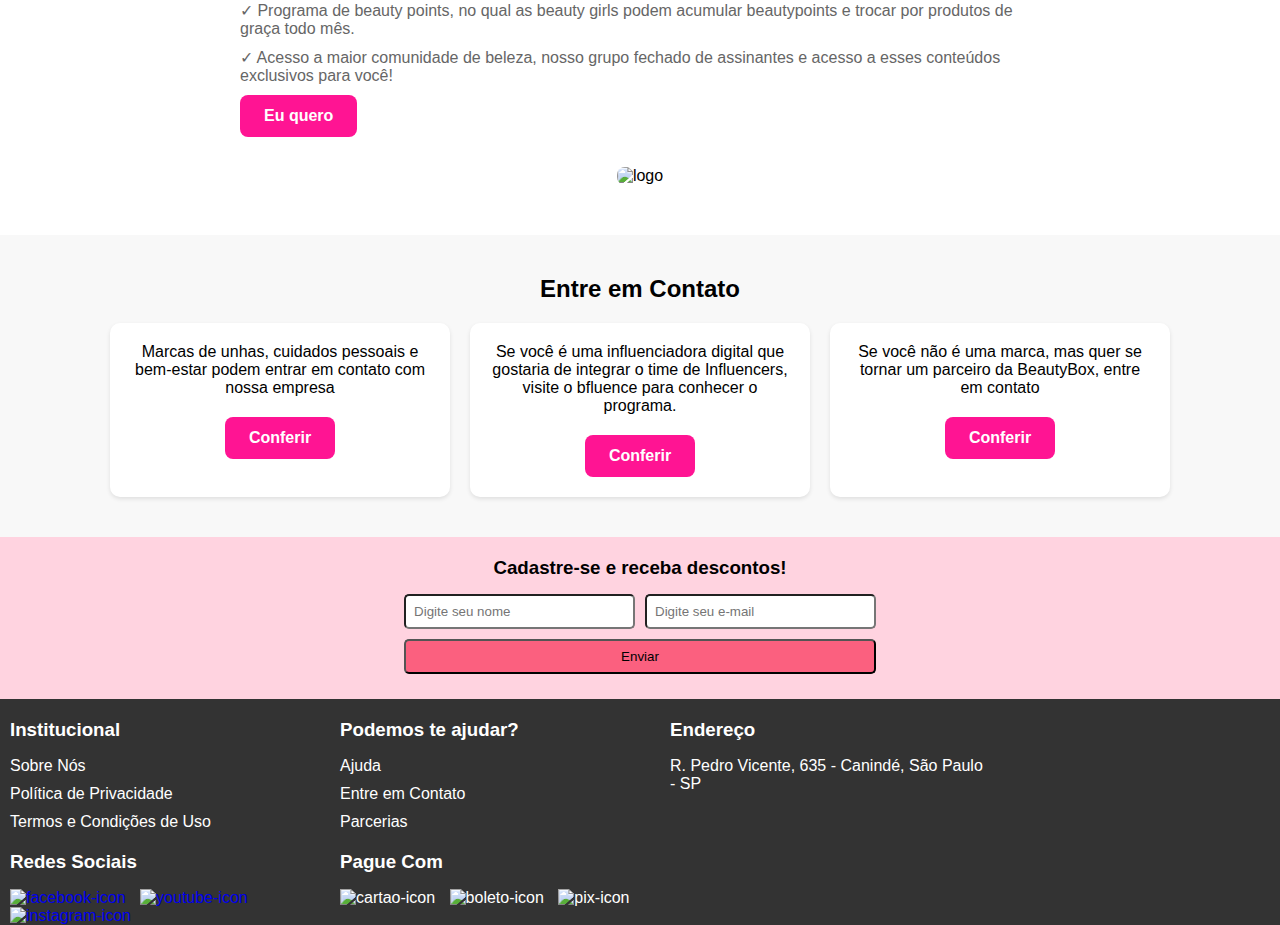
==== commit 0e526081: "Atualização nos botões e funções do header" ====
--- a/index.html
+++ b/index.html
@@ -10,6 +10,17 @@
     <script defer src="Scripts/slider.js"></script>
     <script defer src="Scripts/dropdown.js"></script>
     <script defer src="Scripts/cardSlider.js"></script>
+    <script>
+        function scrollToSection(sectionId) {
+            const section = document.getElementById(sectionId);
+            if (section) {
+                section.scrollIntoView({
+                    behavior: 'smooth'
+                });
+            }
+        }
+    </script>
+    
 
 </head>
 <body>
@@ -19,11 +30,11 @@
             <button class="hamburguer"></button>
             <ul class="nav-list">
                 <li><a href="#home">Início</a></li>
-                <li><a href="#plans">Planos</a></li>
+                <li><a href="#carousel">Planos</a></li>
                 <li><a href="products.html">Produtos</a></li>
                 <li><a href="brands.html">Marcas</a></li>
                 <li><a href="#about-us">Sobre Nós</a></li>
-                <li><a href="#contacts">Contato</a></li>
+                <li><a href="#contact">Contato</a></li>
                 <li><a href="login.html">Login</a></li>
             </ul>
         </nav>
@@ -130,7 +141,7 @@
     </section>
 
     <div class="container3">
-        <section class="planos">
+        <section class="planos" id="entenda">
             <h2>Entenda nossas assinaturas</h2>
             <div class="imagens">
                 <div class="dropdown">
@@ -203,82 +214,271 @@
         </section>
     </div>
 
-    <div class="slider-container">
-        <div class="card">
-          <img src="Photos/combo.png" alt="Imagem 1">
-          <div class="card-content">
-            <h3>Combo</h3>
-            <form>
-                <label><input type="radio" name="glamcombo" checked> Anual R$122,80 / mês</label>
-                <label><input type="radio" name="glamcombo"> Semestral R$138,80 / mês</label>
-                <label><input type="radio" name="glamcombo"> Mensal R$148,80 / mês</label>
-            </form>
-            <ul>
-                <li>• Todo mês uma box e bag temática com 8 a 11 produtos com valor +R$340</li>
-                <li>• Ganhe 100 beautypoints ao assinar</li>
-            </ul>
-            <button onclick="showDetails('glamcombo')">Detalhes do plano</button>
-            <button class="subscribe-button">Quero assinar a beautycombo</button>
+<div class="subscription-plans-container container">
+    <p class="titulo"> Assine e aproveite o preço clube! </p>
+    <div id="carousel" class="subscription-plans-container__carousel b4acarouselAqb2Bi">
+    
+      <div class="itens-carrosel">
+        <div class="item">
+          <div class="tile sub-card border-combo">
+            <div class="sub-card">
+              <h2 class="sub-card-titulo"> Beautycombo </h2>
+            </div>
+            <div class="sub-card-combo">
+              <img class="sub-card__img" src="Photos/combo.png">
+            </div>
+            <div class="sub-card-container">
+              <h3 class="sub-card-container-titulo"> Escolha sua recorrência </h3>
+              <div class="sub-card-container-opcao border-combo">
+                <div class="sub-card-container-seletor-ctn">
+                  <input type="radio" id="combo-mensal" name="combo-plan" class="ng-untouched ng-pristine ng-valid">
+                  <label class="radio" for="combo-mensal"></label>
+                  <p class="sub-card-container-recorrencia"> Mensal </p>
+                </div>
+                <div class="sub-card-container-precos-ctn">
+                  <sup class="sub-card-container-precos-ctn__sup">R$ </sup>
+                  <span class="sub-card-container-valor-ctn">148,80</span>
+                  <span class="sub-card-container-mes-ctn"> / mês </span>
+                </div>
+
+              </div>
+              <div class="sub-card-container-opcao border-combo">
+                <div class="sub-card-container-seletor-ctn">
+                  <input type="radio" id="combo-semestral" name="combo-plan" class="ng-untouched ng-pristine ng-valid">
+                  <label class="radio" for="combo-semestral"></label>
+                  <p class="sub-card-container-recorrencia"> Semestral </p>
+                </div>
+                <div class="sub-card-container-precos-ctn">
+                  <sup class="sub-card-container-precos-ctn__sup">R$ </sup>
+                  <span class="sub-card-container-valor-ctn">138,80</span>
+                  <span class="sub-card-container-mes-ctn"> / mês </span>
+                </div>
+
+              </div>
+
+              <div class="sub-card-container-opcao border-combo">
+                <div class="sub-card-container-seletor-ctn">
+                  <input type="radio" id="combo-anual" name="combo-plan" class="ng-untouched ng-pristine ng-valid">
+                  <label class="radio" for="combo-anual"></label>
+                  <p class="sub-card-container-recorrencia"> Anual </p>
+                </div>
+                <div class="sub-card-container-precos-ctn">
+                  <sup class="sub-card-container-precos-ctn__sup">R$ </sup>
+                  <span class="sub-card-container-valor-ctn">122,80</span>
+                  <span class="sub-card-container-mes-ctn"> / mês </span>
+                </div>
+
+              </div>
+              
+            </div>
+            <div class="sub-card-benficios-container">
+                <ul>
+                    <li>• Todo mês uma box e bag temática com 8 a 11 produtos com valor +R$340</li>
+                    <li>• Ganhe 100 beautypoints ao assinar</li>
+                </ul>
+            </div>
+            <div class="sub-card-botoes-container">
+              <button class="button button--white-soft-pink button--full button--rounded" type="button" onclick="scrollToSection('entenda')">Detalhes do plano</button>
+              <button class="button button--full button--rounded button--soft-pink" type="button">Quero assinar a glamcombo</button>
+            </div>
           </div>
         </div>
-      
-        <div class="card">
-          <img src="Photos/box.png" alt="Imagem 2">
-          <div class="card-content">
-            <h3>Box</h3>
-            <form>
-                <label><input type="radio" name="glambox" checked> Anual R$79,90 / mês</label>
-                <label><input type="radio" name="glambox"> Semestral R$89,90 / mês</label>
-                <label><input type="radio" name="glambox"> Mensal R$94,90 / mês</label>
-            </form>
-            <ul>
-                <li>• Todo mês uma box temática com 5 a 7 produtos com valor +R$240</li>
-                <li>• Ganhe 75 beautypoints ao assinar</li>
-            </ul>
-            <button onclick="showDetails('glambox')">Detalhes do plano</button>
-            <button class="subscribe-button">Quero assinar a beautybox</button>
-          </div>
-        </div>
-    
-        <div class="card">
-          <img src="Photos/bag.png" alt="Imagem 3">
-          <div class="card-content">
-            <h3>Bag</h3>
-            <form>
-                <label><input type="radio" name="glambag" checked> Anual R$42,90 / mês</label>
-                <label><input type="radio" name="glambag"> Semestral R$48,90 / mês</label>
-                <label><input type="radio" name="glambag"> Mensal R$53,90 / mês</label>
-            </form>
-            <ul>
-                <li>• Todo mês uma bag temática com 3 a 4 produtos com valor +R$100</li>
-                <li>• Ganhe 60 beautypoints ao assinar</li>
-            </ul>
-            <button onclick="showDetails('glambag')">Detalhes do plano</button>
-            <button class="subscribe-button">Quero assinar a beautybag</button>
-          </div>
-        </div>
-    
-        <div class="card">
-          <img src="Photos/pass.png" alt="Imagem 4">
-          <div class="card-content">
-            <h3>Pass</h3>
-            <form>
-                <label><input type="radio" name="glampass" checked> Mensal R$14,90 / mês</label>
-                <label><input type="radio" name="glampass"> Semestral R$12,90 / mês</label>
-                <label><input type="radio" name="glampass"> Anual R$9,90 / mês</label>
-            </form>
-            <ul>
-                <li>• Acesso a todos os benefícios do clube</li>
-                <li>• Opção de comprar a parte box, bag ou combo</li>
-                <li>• Ganhe 10 beautypoints ao assinar</li>
-            </ul>
-            <button onclick="showDetails('glampass')">Detalhes do plano</button>
-            <button class="subscribe-button">Quero assinar a beautypass</button>
-          </div>
-        </div>
-      
-        <!-- Adicione mais cards conforme necessário -->
-    </div>    
+        <div class="item">
+            <div class="tile sub-card border-combo">
+                <div class="sub-card">
+                    <h2 class="sub-card-titulo"> Beautybox </h2>
+                </div>
+                <div class="sub-card-box">
+                    <img class="sub-card__img" src="Photos/box.png">
+                </div>
+                <div class="sub-card-container">
+                    <h3 class="sub-card-container-titulo"> Escolha sua recorrência </h3>
+                    <div class="sub-card-container-opcao border-combo">
+                        <div class="sub-card-container-seletor-ctn">
+                          <input type="radio" id="combo-mensal" name="combo-plan" class="ng-untouched ng-pristine ng-valid">
+                          <label class="radio" for="combo-mensal"></label>
+                          <p class="sub-card-container-recorrencia"> Mensal </p>
+                        </div>
+                        <div class="sub-card-container-precos-ctn">
+                          <sup class="sub-card-container-precos-ctn__sup">R$ </sup>
+                          <span class="sub-card-container-valor-ctn">94,90</span>
+                          <span class="sub-card-container-mes-ctn"> / mês </span>
+                        </div>
+        
+                      </div>
+                      <div class="sub-card-container-opcao border-combo">
+                        <div class="sub-card-container-seletor-ctn">
+                          <input type="radio" id="combo-semestral" name="combo-plan" class="ng-untouched ng-pristine ng-valid">
+                          <label class="radio" for="combo-semestral"></label>
+                          <p class="sub-card-container-recorrencia"> Semestral </p>
+                        </div>
+                        <div class="sub-card-container-precos-ctn">
+                          <sup class="sub-card-container-precos-ctn__sup">R$ </sup>
+                          <span class="sub-card-container-valor-ctn">89,90</span>
+                          <span class="sub-card-container-mes-ctn"> / mês </span>
+                        </div>
+        
+                      </div>
+        
+                      <div class="sub-card-container-opcao border-combo">
+                        <div class="sub-card-container-seletor-ctn">
+                          <input type="radio" id="combo-anual" name="combo-plan" class="ng-untouched ng-pristine ng-valid">
+                          <label class="radio" for="combo-anual"></label>
+                          <p class="sub-card-container-recorrencia"> Anual </p>
+                        </div>
+                        <div class="sub-card-container-precos-ctn">
+                          <sup class="sub-card-container-precos-ctn__sup">R$ </sup>
+                          <span class="sub-card-container-valor-ctn">79,90</span>
+                          <span class="sub-card-container-mes-ctn"> / mês </span>
+                        </div>
+        
+                      </div>
+                </div>
+                <div class="sub-card-benficios-container">
+                    <ul>
+                        <li>• Todo mês uma box temática com 5 a 7 produtos com valor +R$240</li>
+                        <li>• Ganhe 75 beautypoints ao assinar</li>
+                    </ul>
+                </div>
+                <div class="sub-card-botoes-container">
+                    <button class="button button--white-soft-pink button--full button--rounded" type="button" onclick="scrollToSection('entenda')">Detalhes do plano</button>
+                    <button class="button button--full button--rounded button--soft-pink" type="button">Quero assinar a glambox</button>
+                </div>
+            </div>
+        </div>
+
+        <div class="item">
+            <div class="tile sub-card border-combo">
+                <div class="sub-card">
+                    <h2 class="sub-card-titulo"> Beautybag </h2>
+                </div>
+                <div class="sub-card-box">
+                    <img class="sub-card__img" src="Photos/bag.png">
+                </div>
+                <div class="sub-card-container">
+                    <h3 class="sub-card-container-titulo"> Escolha sua recorrência </h3>
+                    <div class="sub-card-container-opcao border-combo">
+                        <div class="sub-card-container-seletor-ctn">
+                          <input type="radio" id="combo-mensal" name="combo-plan" class="ng-untouched ng-pristine ng-valid">
+                          <label class="radio" for="combo-mensal"></label>
+                          <p class="sub-card-container-recorrencia"> Mensal </p>
+                        </div>
+                        <div class="sub-card-container-precos-ctn">
+                          <sup class="sub-card-container-precos-ctn__sup">R$ </sup>
+                          <span class="sub-card-container-valor-ctn">53,90</span>
+                          <span class="sub-card-container-mes-ctn"> / mês </span>
+                        </div>
+        
+                      </div>
+                      <div class="sub-card-container-opcao border-combo">
+                        <div class="sub-card-container-seletor-ctn">
+                          <input type="radio" id="combo-semestral" name="combo-plan" class="ng-untouched ng-pristine ng-valid">
+                          <label class="radio" for="combo-semestral"></label>
+                          <p class="sub-card-container-recorrencia"> Semestral </p>
+                        </div>
+                        <div class="sub-card-container-precos-ctn">
+                          <sup class="sub-card-container-precos-ctn__sup">R$ </sup>
+                          <span class="sub-card-container-valor-ctn">48,90</span>
+                          <span class="sub-card-container-mes-ctn"> / mês </span>
+                        </div>
+        
+                      </div>
+        
+                      <div class="sub-card-container-opcao border-combo">
+                        <div class="sub-card-container-seletor-ctn">
+                          <input type="radio" id="combo-anual" name="combo-plan" class="ng-untouched ng-pristine ng-valid">
+                          <label class="radio" for="combo-anual"></label>
+                          <p class="sub-card-container-recorrencia"> Anual </p>
+                        </div>
+                        <div class="sub-card-container-precos-ctn">
+                          <sup class="sub-card-container-precos-ctn__sup">R$ </sup>
+                          <span class="sub-card-container-valor-ctn">42,90</span>
+                          <span class="sub-card-container-mes-ctn"> / mês </span>
+                        </div>
+        
+                      </div>
+                </div>
+                <div class="sub-card-benficios-container">
+                    <ul>
+                        <li>• Todo mês uma bag temática com 3 a 4 produtos com valor +R$100</li>
+                        <li>• Ganhe 60 beautypoints ao assinar</li>
+                    </ul>
+                </div>
+                <div class="sub-card-botoes-container">
+                    <button class="button button--white-soft-pink button--full button--rounded" type="button" onclick="scrollToSection('entenda')">Detalhes do plano</button>
+                    <button class="button button--full button--rounded button--soft-pink" type="button">Quero assinar a glambox</button>
+                </div>
+            </div>
+        </div>
+
+        <div class="item">
+            <div class="tile sub-card border-combo">
+                <div class="sub-card">
+                    <h2 class="sub-card-titulo"> Beautypass </h2>
+                </div>
+                <div class="sub-card-box">
+                    <img class="sub-card__img" src="Photos/pass.png">
+                </div>
+                <div class="sub-card-container">
+                    <h3 class="sub-card-container-titulo"> Escolha sua recorrência </h3>
+                    <div class="sub-card-container-opcao border-combo">
+                        <div class="sub-card-container-seletor-ctn">
+                          <input type="radio" id="combo-mensal" name="combo-plan" class="ng-untouched ng-pristine ng-valid">
+                          <label class="radio" for="combo-mensal"></label>
+                          <p class="sub-card-container-recorrencia"> Mensal </p>
+                        </div>
+                        <div class="sub-card-container-precos-ctn">
+                          <sup class="sub-card-container-precos-ctn__sup">R$ </sup>
+                          <span class="sub-card-container-valor-ctn">34,90</span>
+                          <span class="sub-card-container-mes-ctn"> / mês </span>
+                        </div>
+        
+                      </div>
+                      <div class="sub-card-container-opcao border-combo">
+                        <div class="sub-card-container-seletor-ctn">
+                          <input type="radio" id="combo-semestral" name="combo-plan" class="ng-untouched ng-pristine ng-valid">
+                          <label class="radio" for="combo-semestral"></label>
+                          <p class="sub-card-container-recorrencia"> Semestral </p>
+                        </div>
+                        <div class="sub-card-container-precos-ctn">
+                          <sup class="sub-card-container-precos-ctn__sup">R$ </sup>
+                          <span class="sub-card-container-valor-ctn">29,90</span>
+                          <span class="sub-card-container-mes-ctn"> / mês </span>
+                        </div>
+        
+                      </div>
+        
+                      <div class="sub-card-container-opcao border-combo">
+                        <div class="sub-card-container-seletor-ctn">
+                          <input type="radio" id="combo-anual" name="combo-plan" class="ng-untouched ng-pristine ng-valid">
+                          <label class="radio" for="combo-anual"></label>
+                          <p class="sub-card-container-recorrencia"> Anual </p>
+                        </div>
+                        <div class="sub-card-container-precos-ctn">
+                          <sup class="sub-card-container-precos-ctn__sup">R$ </sup>
+                          <span class="sub-card-container-valor-ctn">24,90</span>
+                          <span class="sub-card-container-mes-ctn"> / mês </span>
+                        </div>
+        
+                      </div>
+                </div>
+                <div class="sub-card-benficios-container">
+                    <ul>
+                        <li>• Opção de comprar a parte box, bag ou combo</li>
+                        <li>• Ganhe 10 beautypoints ao assinar</li>
+                    </ul>
+                </div>
+                <div class="sub-card-botoes-container">
+                    <button class="button button--white-soft-pink button--full button--rounded" type="button" onclick="scrollToSection('entenda')">Detalhes do plano</button>
+                    <button class="button button--full button--rounded button--soft-pink" type="button">Quero assinar a glambox</button>
+                </div>
+            </div>
+        </div>
+      </div>
+    </div>
+    <button class="slider-left-button"><img src="Photos/seta-esquerda.svg" alt=""></button>
+    <button class="slider-right-button"><img src="Photos/seta-direita.svg" alt=""></button>
+  </div>
 
     <section class="about-us" id="about-us">
         <h2 style="text-align: center;">Sobre Nós</h2>
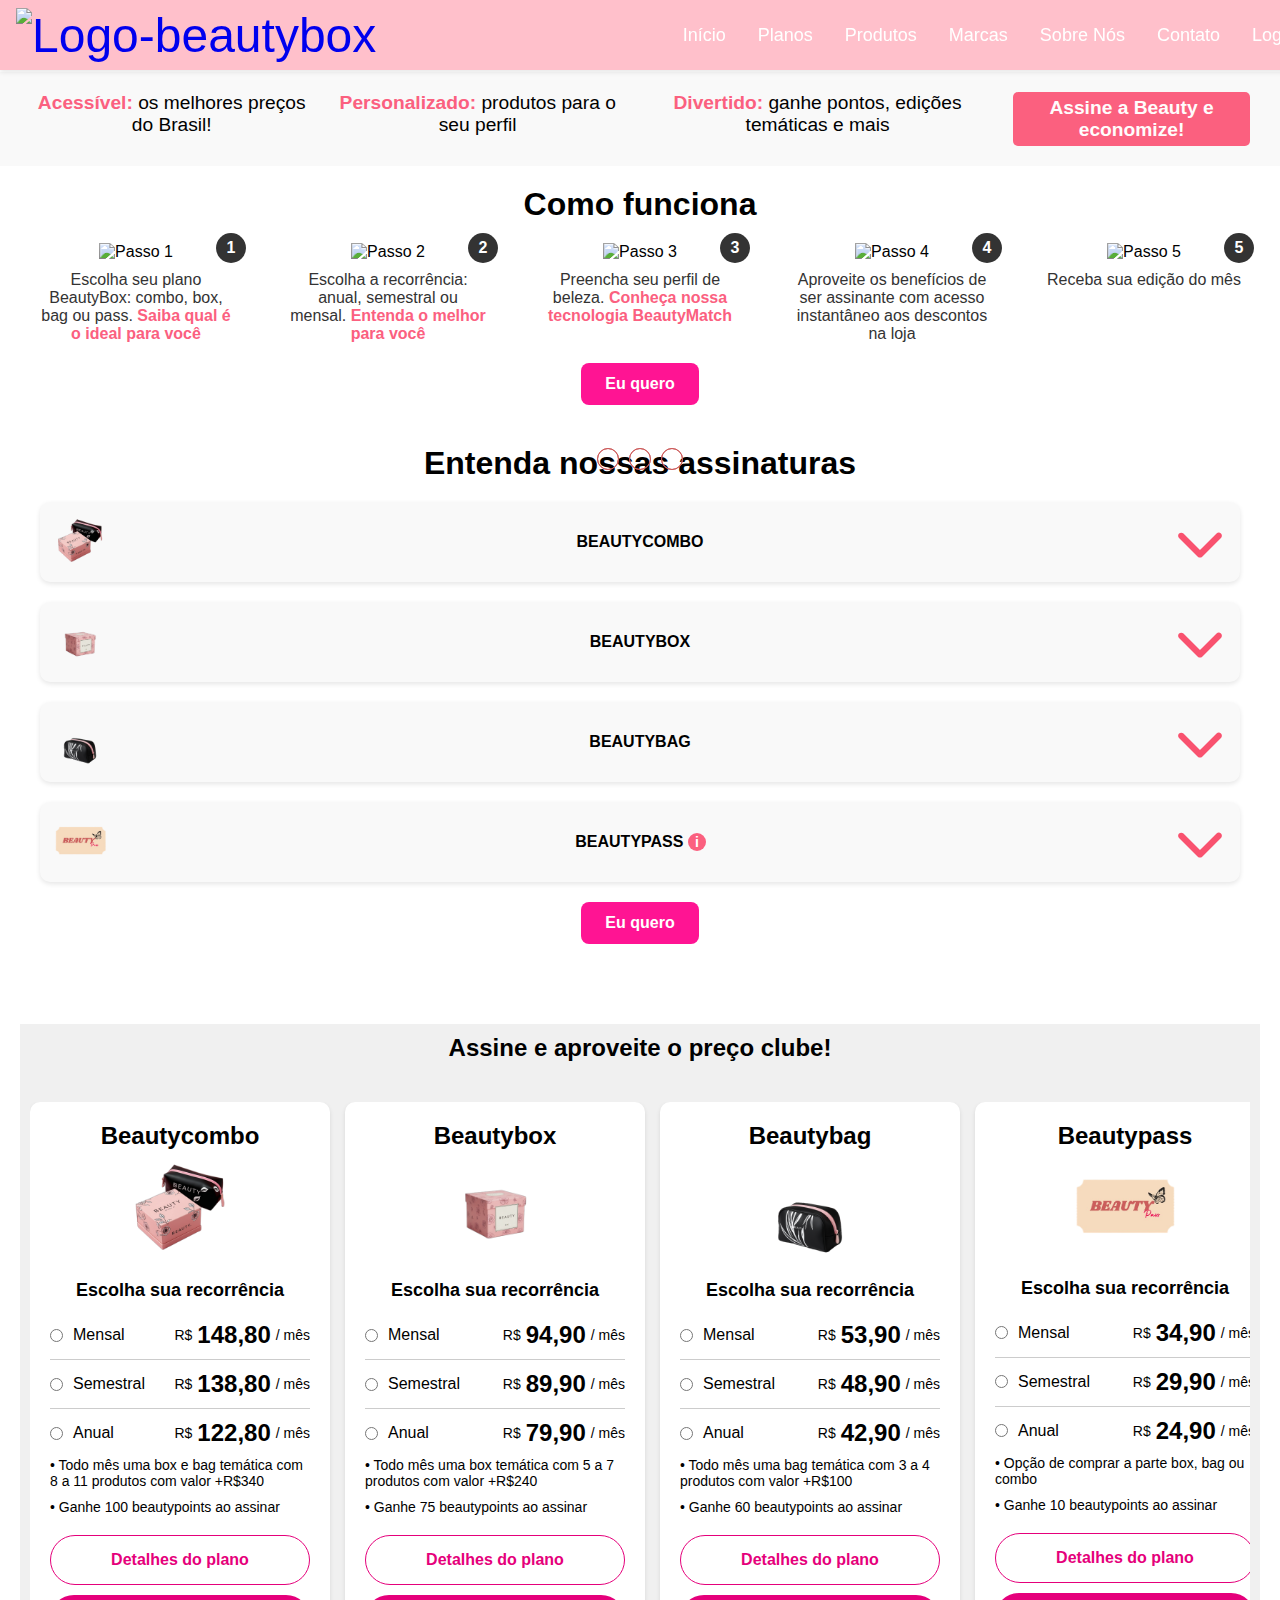
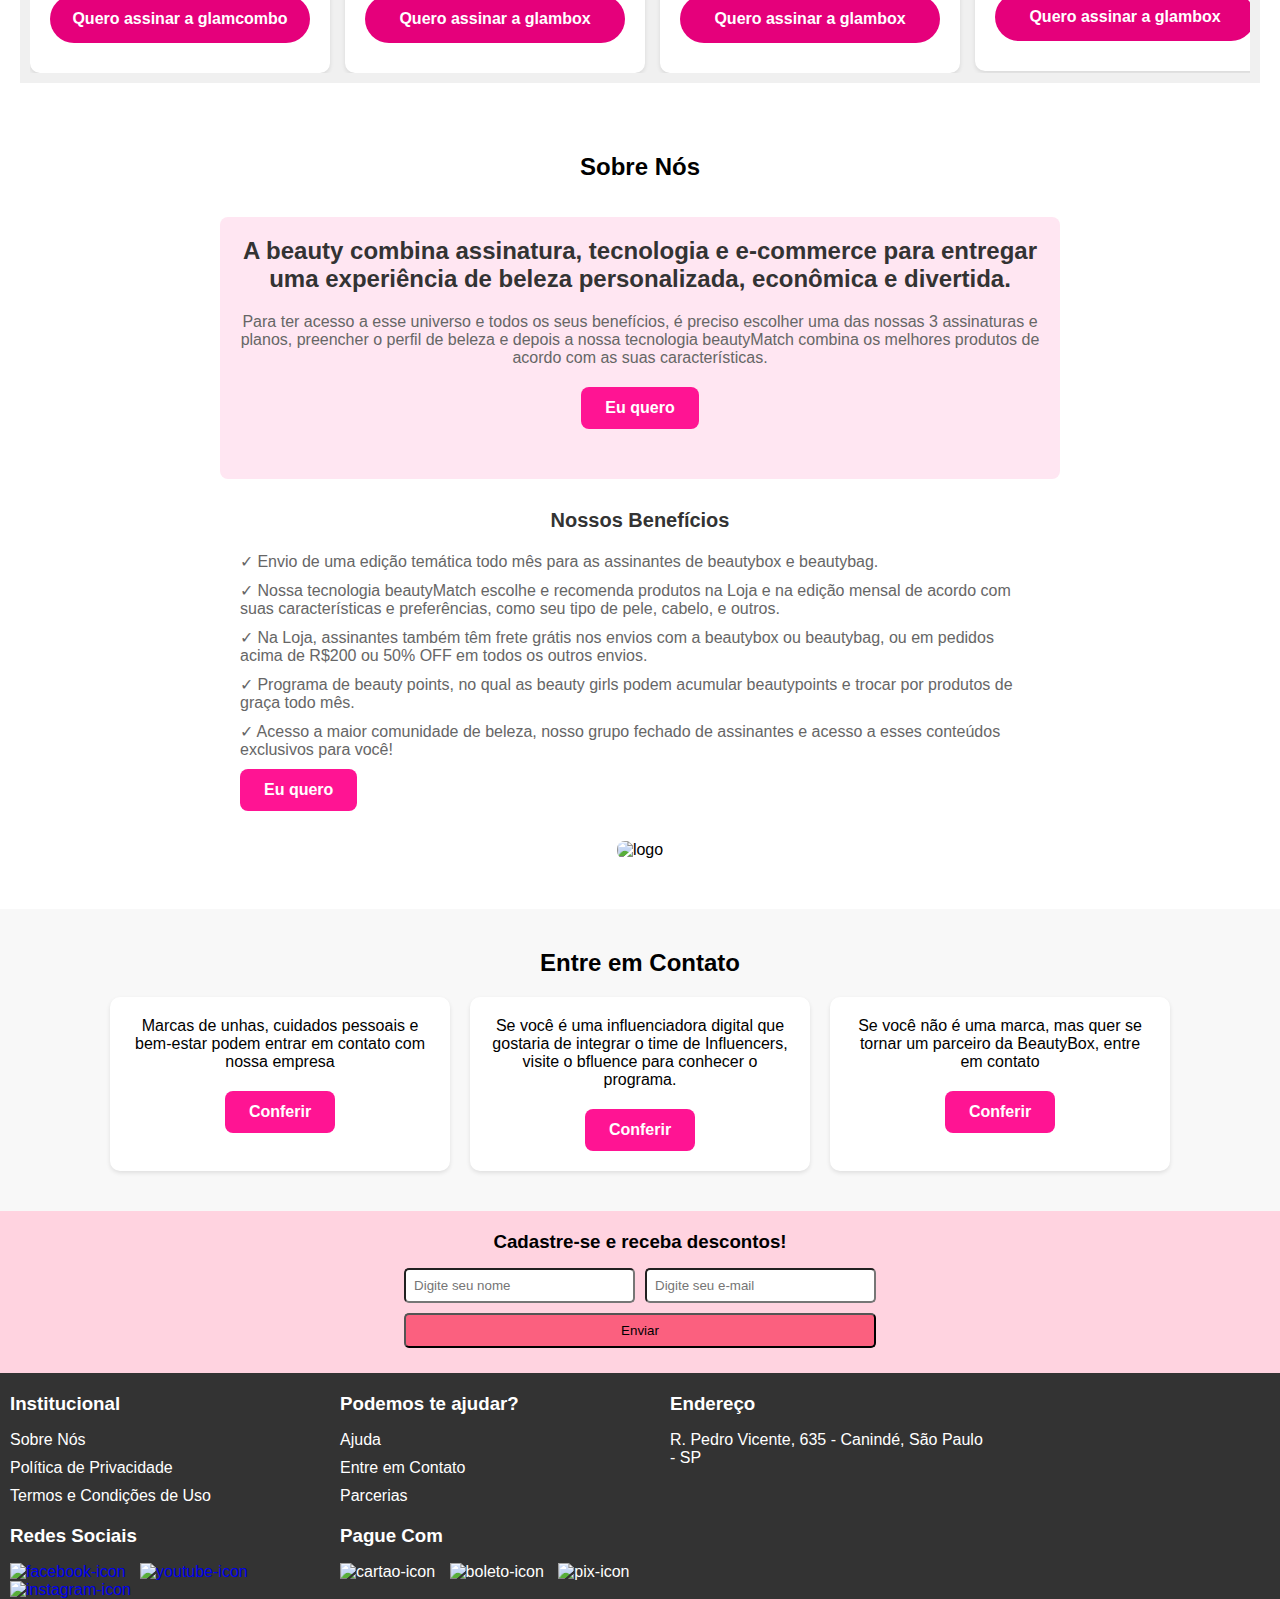
==== commit 0fd46d23: "subindo imagens novas e ajustando o header" ====
--- a/index.html
+++ b/index.html
@@ -40,7 +40,7 @@
         </nav>
     </header>
 
-    <section class="slider">
+    <section class="slider" id="home">
         <div class="slider-content">
 
             <input type= "radio" name="btn-radio" id="radio1">
@@ -146,7 +146,7 @@
             <div class="imagens">
                 <div class="dropdown">
                     <div class="dropdown-header">
-                        <img src="Photos/combo.png" alt="beautcombo">
+                        <img src="Photos/combonovo.png" alt="beautcombo">
                         <strong><p>BEAUTYCOMBO</p></strong>
                         <img src="Photos/chevron-down-solid.svg" class="chevron-down">
                     </div>
@@ -164,7 +164,7 @@
                 </div>
                 <div class="dropdown">
                     <div class="dropdown-header">
-                        <img src="Photos/box.png" alt="beautybox">
+                        <img src="Photos/caixanova.png" alt="beautybox">
                         <strong><p>BEAUTYBOX</p></strong>
                         <img src="Photos/chevron-down-solid.svg" class="chevron-down">
                     </div>
@@ -182,7 +182,7 @@
                 </div>
                 <div class="dropdown">
                     <div class="dropdown-header">
-                        <img src="Photos/bag.png" alt="beautybag">
+                        <img src="Photos/bagnova.png" alt="beautybag">
                         <strong><p>BEAUTYBAG</p></strong>
                         <img src="Photos/chevron-down-solid.svg" class="chevron-down">
                     </div>
@@ -209,14 +209,14 @@
                 </div>
             </div>
             <div class="cta">
-                <a href="#planos" class="cta-button">Eu quero</a>
+                <a href="#planos" class="cta-button" id="carousel">Eu quero</a>
             </div>
         </section>
     </div>
 
 <div class="subscription-plans-container container">
-    <p class="titulo"> Assine e aproveite o preço clube! </p>
-    <div id="carousel" class="subscription-plans-container__carousel b4acarouselAqb2Bi">
+    <p class="titulo" > Assine e aproveite o preço clube! </p>
+    <div class="subscription-plans-container__carousel b4acarouselAqb2Bi">
     
       <div class="itens-carrosel">
         <div class="item">
@@ -225,7 +225,7 @@
               <h2 class="sub-card-titulo"> Beautycombo </h2>
             </div>
             <div class="sub-card-combo">
-              <img class="sub-card__img" src="Photos/combo.png">
+              <img class="sub-card__img" src="Photos/combonovo.png">
             </div>
             <div class="sub-card-container">
               <h3 class="sub-card-container-titulo"> Escolha sua recorrência </h3>
@@ -289,7 +289,7 @@
                     <h2 class="sub-card-titulo"> Beautybox </h2>
                 </div>
                 <div class="sub-card-box">
-                    <img class="sub-card__img" src="Photos/box.png">
+                    <img class="sub-card__img" src="Photos/caixanova.png">
                 </div>
                 <div class="sub-card-container">
                     <h3 class="sub-card-container-titulo"> Escolha sua recorrência </h3>
@@ -353,7 +353,7 @@
                     <h2 class="sub-card-titulo"> Beautybag </h2>
                 </div>
                 <div class="sub-card-box">
-                    <img class="sub-card__img" src="Photos/bag.png">
+                    <img class="sub-card__img" src="Photos/bagnova.png">
                 </div>
                 <div class="sub-card-container">
                     <h3 class="sub-card-container-titulo"> Escolha sua recorrência </h3>
@@ -482,6 +482,8 @@
 
     <section class="about-us" id="about-us">
         <h2 style="text-align: center;">Sobre Nós</h2>
+        <br>
+        <br>
     <div class="content-box">
         <div class="content">
             <h1>A beauty combina assinatura, tecnologia e e-commerce para entregar uma experiência de beleza personalizada, econômica e divertida.</h1>
@@ -501,11 +503,11 @@
             <a href="#planos" class="cta-button">Eu quero</a>
         </div>
         <div class="img">
-            <img src="Photos/logop.png" alt="logo">
+            <img src="Photos/logop.png" alt="logo" id="contact" >
         </div>
     </section>
 
-    <section id="contact" class="contact">
+    <section class="contact">
         <h2>Entre em Contato</h2>
         <div class="contact-cards">
             <div class="contact-card">
--- a/Style/style.css
+++ b/Style/style.css
@@ -13,6 +13,11 @@
 .header {
     background: #ffc0cb;
     padding-inline: 16px;
+    position: fixed;
+    top: 0;
+    width: 100%;
+    z-index: 1000;
+    box-shadow: 0 2px 5px rgba(0, 0, 0, 0.1); 
 }
 
 .nav {
@@ -502,88 +507,198 @@
 
 
 /*CARD-SLIDER*/
-.slider-container {
-    display: flex;
-    overflow-x: auto; /* Permite rolagem horizontal */
-    scroll-snap-type: x mandatory; /* Garante que os cards parem alinhados */
+.subscription-plans-container {
+    margin: 20px;
+    padding: 10px;
+    background-color: #f0f0f0;
+    flex-wrap: wrap;
+    display: flex;
+    justify-content: space-evenly;
+  }
+  
+  .titulo {
+    font-size: 24px;
+    font-weight: bold;
     margin-bottom: 20px;
-}
-  
-.card {
-    flex: 0 0 auto; /* Impede que os cards se expandam */
-    width: 300px; /* Largura dos cards */
-    margin-right: 20px; /* Espaçamento entre os cards */
-    scroll-snap-align: start; /* Alinha os cards no início da viewport */
-    border: 1px solid #ccc;
-    border-radius: 8px;
-    overflow: hidden; /* Garante que a imagem não saia do card */
-    background: #f09dae;
-}
-
-  
- .card img {
-    width: 100%;
-    height: auto;
-    display: block;
-}
-  
-.card-content {
-    padding: 15px;
-}
-  
-.card-content h3 {
-    margin-top: -50px;
-    text-align: center;
-    font-size: 1.5em;
-    text-transform: uppercase;
-    color: #333;
-    
-}
-
-  .card-content ul {
+    text-align: center;
+  }
+  
+  .subscription-plans-container__carousel {
+    overflow: hidden;
+    text-wrap: wrap;
+    margin-top: 20px;
+  }
+  
+  .itens-carrosel {
+    display: flex;
+    transition: transform 250ms cubic-bezier(0, 0, 0.2, 1) 0s;
+    justify-content: space-between;
+  }
+  
+  .item {
+    flex: 0 0 auto;
+    margin-right: 15px;
+    width: 300px;
+  }
+  
+  .tile {
+    padding: 20px;
+    border-radius: 10px;
+    box-shadow: 0px 2px 4px rgba(0, 0, 0, 0.1);
+    background-color: #ffffff;
+  }
+  
+  .sub-card-titulo {
+    display: flex;
+    align-items: center;
+    justify-content: center;
+  }
+  
+  .sub-card-combo, .sub-card-box, .sub-card-bag, .sub-card-pass {
+    display: flex;
+    align-items: center;
+    justify-content: center;
+    margin-top: 10px;
+  }
+  
+  .sub-card-combo img, .sub-card-box img, .sub-card-bag img, .sub-card-pass img {
+    margin: 0 10px;
+    cursor: pointer;
+    width: 100px;
+  }
+  
+  .sub-card-container {
+    margin-top: 20px;
+  }
+  
+  .sub-card-container-titulo {
+    font-size: 18px;
+    font-weight: bold;
+    margin-bottom: 10px;
+    display: flex;
+    justify-content: center;
+  }
+  
+  .sub-card-container-opcao {
+    display: flex;
+    align-items: center;
+    justify-content: space-between;
+    padding: 10px 0;
+    border-bottom: 1px solid #ccc;
+  }
+  
+  .sub-card-container-opcao:last-child {
+    border-bottom: none;
+  }
+  
+  .sub-card-container-seletor-ctn {
+    display: flex;
+    align-items: center;
+  }
+  
+  .sub-card-container-seletor-ctn p {
+    margin-left: 10px;
+  }
+  
+  .sub-card-container-precos-ctn {
+    display: flex;
+    align-items: center;
+  }
+  
+  .sub-card-container-precos-ctn__sup {
+    font-size: 14px;
+  }
+  
+  .sub-card-container-valor-ctn {
+    font-size: 24px;
+    font-weight: bold;
+    margin: 0 5px;
+  }
+  
+  .sub-card-container-mes-ctn {
+    font-size: 14px;
+  }
+  
+  .sub-card-container-best-seller {
+    display: flex;
+    align-items: center;
+  }
+  
+  .sub-card-container-best-seller img {
+    margin-right: 5px;
+  }
+  
+  .sub-card-benficios-container ul {
     list-style: none;
     padding: 0;
     text-align: left;
-}
-
-.card-content ul li {
+    font-size: 14px;
+  }
+
+  .sub-card-benficios-container ul li{
     margin: 0;
-    color: #FFF;
-}
-  
-.card-content button {
-    background-color: #ff007f;
-    color: #fff;
+    color: black;
+    margin-bottom: 10px;
+  }
+
+  
+  .sub-card-botoes-container {
+    margin-top: 20px;
+    display: flex;
+    flex-direction: column;
+  }
+  
+  .button {
+    cursor: pointer;
+    font-size: 16px;
+    font-weight: bold;
+    padding: 15px;
     border: none;
-    padding: 10px 20px;
-    margin-top: 10px;
     border-radius: 5px;
-    cursor: pointer;
-}
-
-.card-content button:hover {
-    background-color: #e6006f;
-}
-
-.card-content form label {
-    display: flex;
-    align-items: center;
-    margin: 10px 0;
-    padding: 10px;
-    border: 1px solid #ccc;
-    border-radius: 5px;
-    background-color: #ffeded;
-    cursor: pointer;
-}
-
-.card-content form label input {
-    margin-right: 10px;
-}
-
-.card-content label input:checked + span {
-    background-color: #ff007f;
-    color: #fff;
-}
+    margin-bottom: 10px;
+  }
+  
+  .button--white-soft-pink {
+    color: #e5007b;
+    background-color: #ffffff;
+    border: 1px solid #e5007b;
+  }
+  
+  .button--white-soft-pink:hover {
+    background-color: #e5007b;
+    color: #ffffff;
+  }
+  
+  .button--full {
+    width: 100%;
+    margin-bottom: 10px;
+  }
+  
+  .button--rounded {
+    border-radius: 30px;
+  }
+  
+  .button--soft-pink {
+    background-color: #e5007b;
+    color: #ffffff;
+  }
+  
+  .button--soft-pink:hover {
+    background-color: #ff2998;
+  }
+
+  @media (min-width: 960px) {
+    .slider-left-button,
+    .slider-right-button {
+      display: none;
+    }
+  }
+
+  @media (max-width: 960px) {
+    .item{
+        width: 90%;
+    }
+  }
 /*END-CARD-SLIDER*/
 
 /*ABOUT-US*/
@@ -614,7 +729,7 @@
 }
 
 .about-us .cta-button {
-    background-color: #ff1493; /* Pink */
+    background-color: #ff1493;
     color: #fff;
     border: none;
     padding: 12px 24px;
@@ -653,6 +768,14 @@
 .about-us .img img {
     max-width: 100%;
     border-radius: 8px;
+}
+
+.img img {
+    transition: transform 0.3s ease-in-out;
+}
+
+.img img:hover {
+    transform: scale(1.2);
 }
 
 .content-box {
@@ -738,7 +861,6 @@
     background-color: #ff459e;
 }
 
-/* Media queries para telas menores */
 @media (max-width: 768px) {
     .contact-cards {
         flex-direction: column;
@@ -751,7 +873,6 @@
         margin-bottom: 20px;
     }
 }
-
 /*END-CONTACT*/
 
 /*SIGN-UP*/
@@ -819,21 +940,21 @@
 
 footer .container ul li {
     margin-bottom: 10px;
-    color: #fff; /* Cor dos textos */
+    color: #fff; 
 }
 
 footer .container ul li a {
-    text-decoration: none; /* Remover sublinhado dos links */
-    color: #fff; /* Cor dos links */
+    text-decoration: none;
+    color: #fff;
 }
 
 @media (max-width: 768px) {
     footer .container ul {
-        width: 100%; /* Largura total para todas as ul em dispositivos móveis */
+        width: 100%;
     }
 
     footer .container ul:nth-last-child(-n+2) {
-        width: 100%; /* Largura total apenas para as duas últimas ul */
+        width: 100%;
     }
 
 }
@@ -908,7 +1029,7 @@
 }
 
 .buy-button {
-    background-color: #ff1493; /* Pink */
+    background-color: #ff1493; 
     color: #fff;
     border: none;
     padding: 12px;
@@ -919,9 +1040,6 @@
     margin-top: 8px;
 }
 
-
-/* Responsivo */
-
 @media (max-width: 768px) {
     .product-table {
         display: block;
@@ -936,7 +1054,6 @@
     }
 
 }
-
 /*END PÁGINA DE PRODUTOS*/
 
 
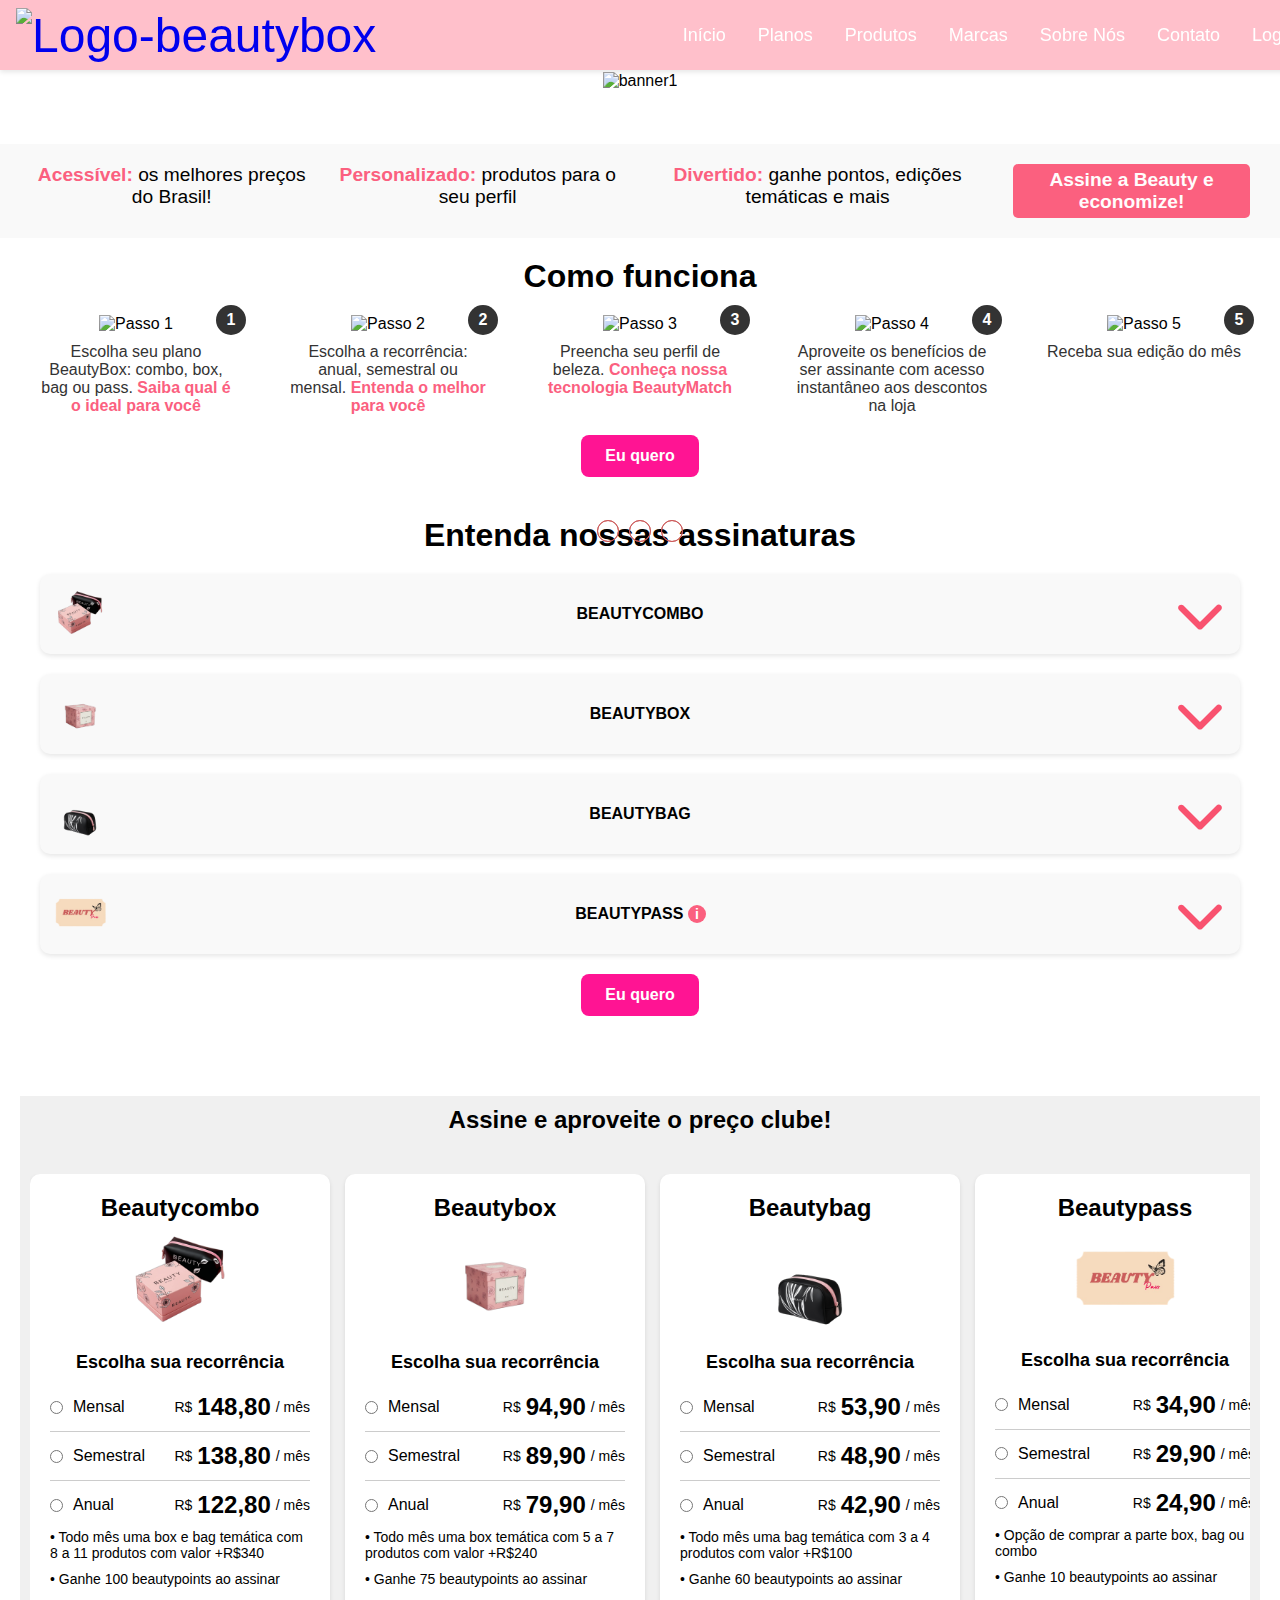
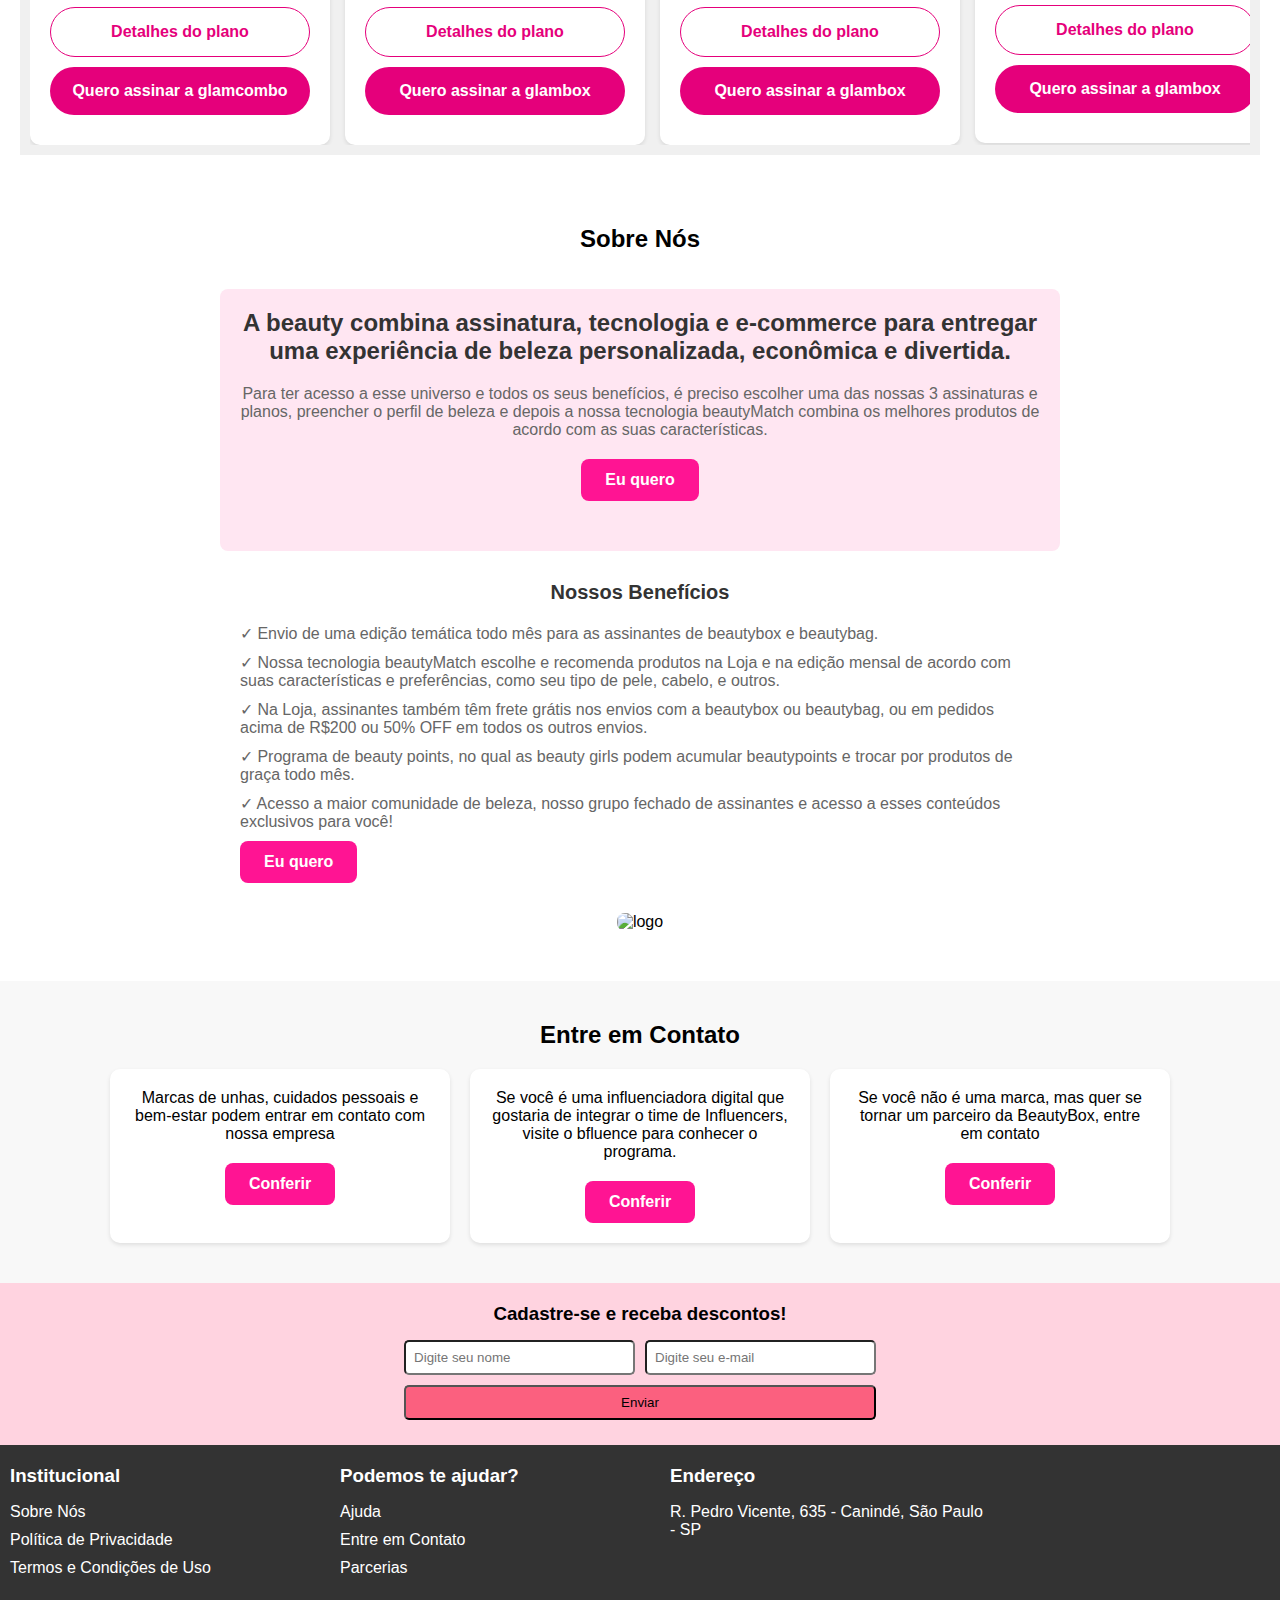
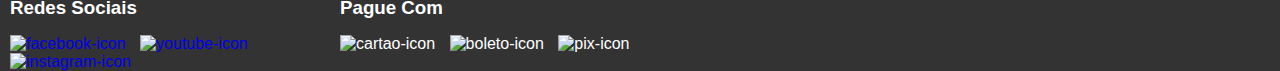
==== commit b41339cf: "ajustando header" ====
--- a/index.html
+++ b/index.html
@@ -40,6 +40,13 @@
         </nav>
     </header>
 
+    <br>
+    <br>
+    <br>
+    <br>
+    
+
+
     <section class="slider" id="home">
         <div class="slider-content">
 
--- a/Style/style.css
+++ b/Style/style.css
@@ -73,6 +73,7 @@
     .hamburguer {
         display: block;
         z-index: 1;
+        width: 15%;
     }
     .nav-list {
         position: fixed;
@@ -1061,6 +1062,7 @@
 .hea {
     padding: 20px;
     background-color: #f4f4f4;
+    text-align: center;
 }
 
 .hea h1 {
